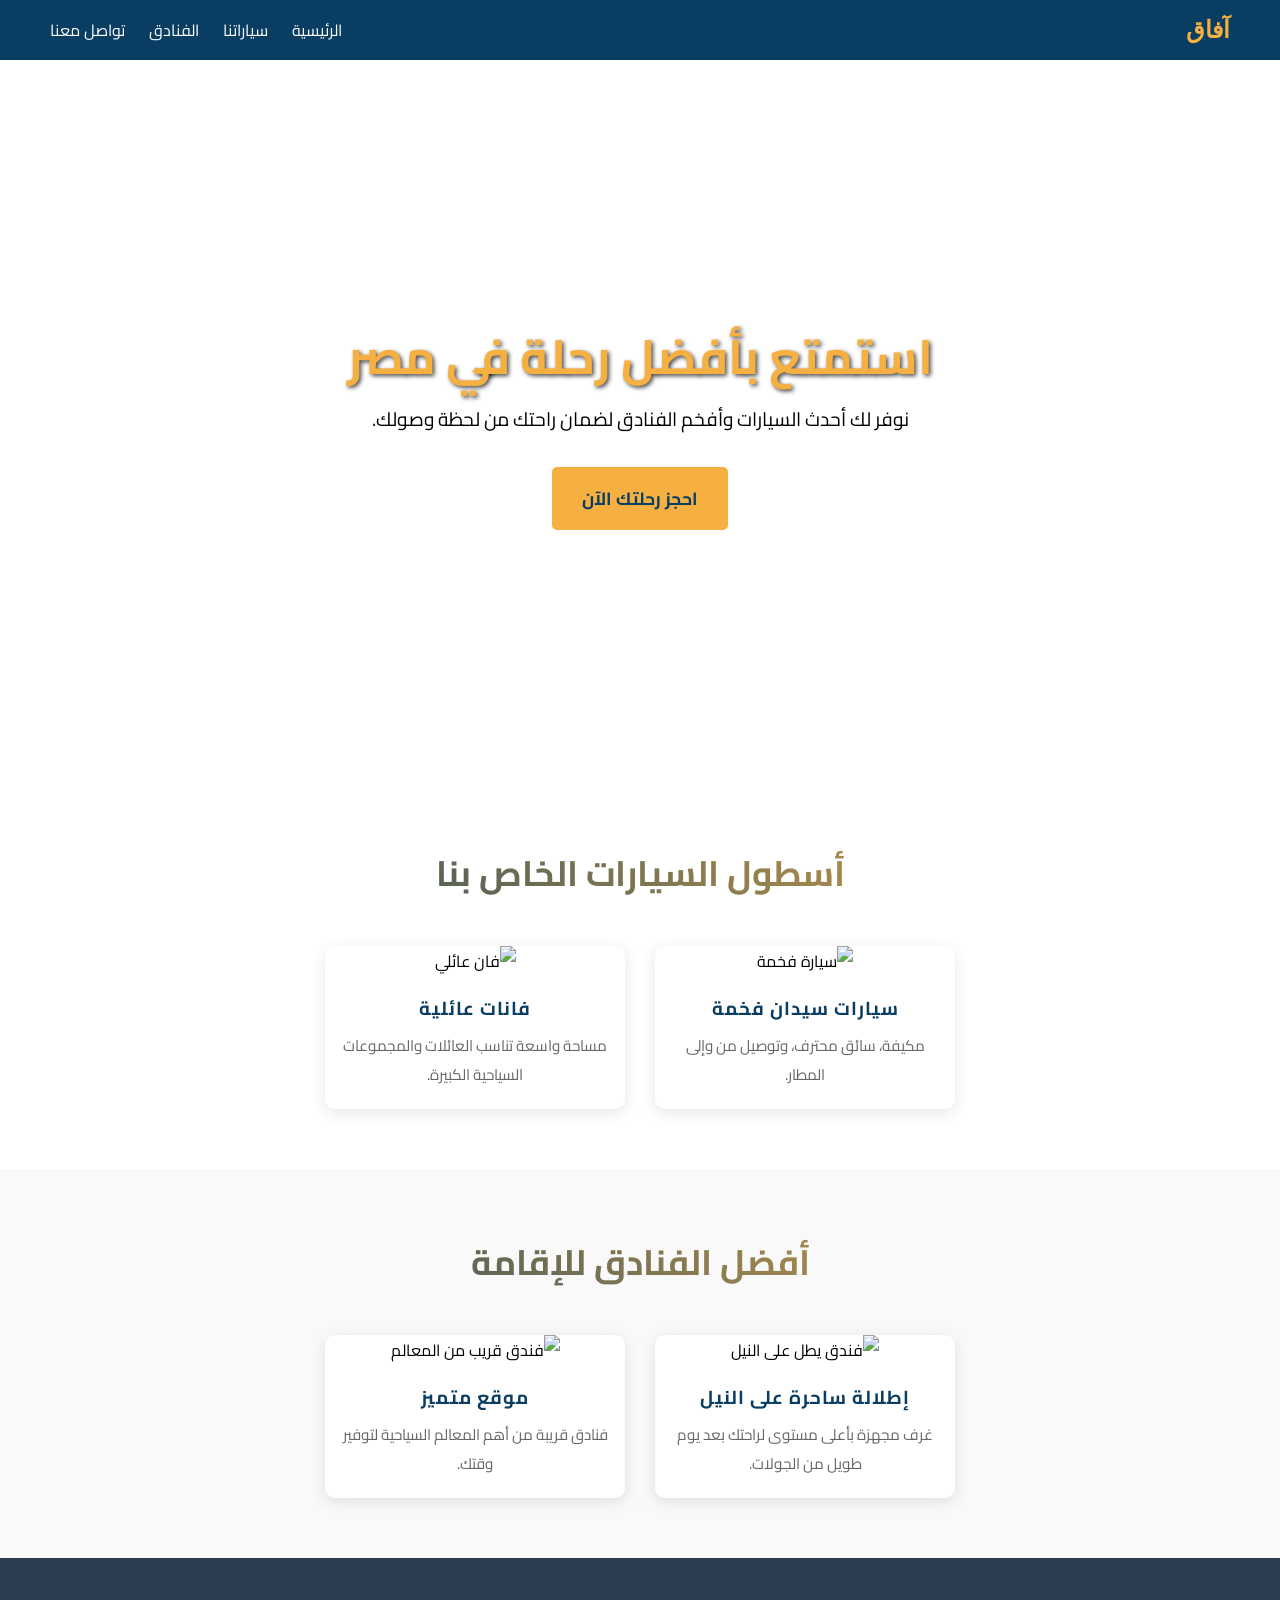
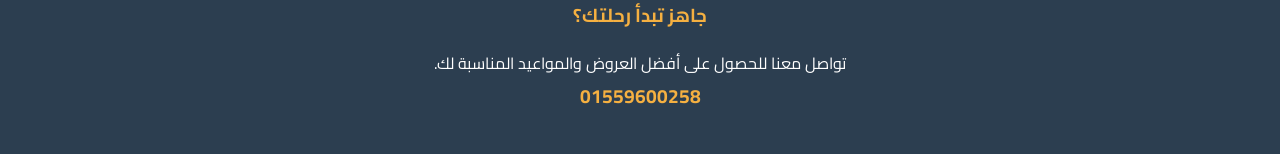
==== index.html @ 234e6456 "Add files via upload" ====
<!DOCTYPE html>
<html lang="ar" dir="rtl">
<head>
    <meta charset="UTF-8">
    <meta name="viewport" content="width=device-width, initial-scale=1.0">
    <title>خدمات سياحية - رحلتك عندنا</title>
    
    <!-- استدعاء خط كايرو -->
    <link href="https://fonts.googleapis.com/css2?family=Cairo:wght@400;700&display=swap" rel="stylesheet">
    
    <!-- ربط ملف التصميم -->
</head>
<body>

    <!-- القائمة العلوية -->
    <header class="navbar">
        <div class="logo">آفاق</div>
        <nav>
            <a href="#home">الرئيسية</a>
            <a href="#cars">سياراتنا</a>
            <a href="#hotels">الفنادق</a>
            <a href="#contact">تواصل معنا</a>
        </nav>
    </header>
    
    <!-- الواجهة الترحيبية -->
    <section id="home" class="hero">
        <div class="hero-content">
            <h1>استمتع بأفضل رحلة في مصر</h1>
            <p id="home_page">نوفر لك أحدث السيارات وأفخم الفنادق لضمان راحتك من لحظة وصولك.</p>
            <button class="cta-btn" onclick="bookNow()">احجز رحلتك الآن</button>
        </div>
    </section>
    
    <!-- قسم السيارات -->
    <section id="cars" class="services-section">
        <h2>أسطول السيارات الخاص بنا</h2>
        <div class="cards-container">
            <div class="card">
                <img src="https://images.unsplash.com/photo-1549317661-bd32c8ce0db2?auto=format&fit=crop&w=400&q=80" alt="سيارة فخمة">
                <h3>سيارات سيدان فخمة</h3>
                <p>مكيفة، سائق محترف، وتوصيل من وإلى المطار.</p>
            </div>
            <div class="card">
                <img src="https://images.unsplash.com/photo-1533473359331-0135ef1b58bf?auto=format&fit=crop&w=400&q=80" alt="فان عائلي">
                <h3>فانات عائلية</h3>
                <p>مساحة واسعة تناسب العائلات والمجموعات السياحية الكبيرة.</p>
            </div>
        </div>
    </section>

    <!-- قسم الفنادق -->
    <section id="hotels" class="services-section bg-light">
        <h2>أفضل الفنادق للإقامة</h2>
        <div class="cards-container">
            <div class="card">
                <img src="https://images.unsplash.com/photo-1566073771259-6a8506099945?auto=format&fit=crop&w=400&q=80" alt="فندق يطل على النيل">
                <h3>إطلالة ساحرة على النيل</h3>
                <p>غرف مجهزة بأعلى مستوى لراحتك بعد يوم طويل من الجولات.</p>
            </div>
            <div class="card">
                <img src="https://images.unsplash.com/photo-1582719478250-c89cae4dc85b?auto=format&fit=crop&w=400&q=80" alt="فندق قريب من المعالم">
                <h3>موقع متميز</h3>
                <p>فنادق قريبة من أهم المعالم السياحية لتوفير وقتك.</p>
            </div>
        </div>
    </section>

    <!-- الفوتر -->
    <footer id="contact">
        <h3>جاهز تبدأ رحلتك؟</h3>
        <p>تواصل معنا للحصول على أفضل العروض والمواعيد المناسبة لك.</p>
<a href="tel:01559600258" style="color: var(--accent-gold); text-decoration: none; font-size: 1.2rem; font-weight: bold;">01559600258</a>    
</footer>
    
    <!-- ربط ملف التفاعل -->
    <link rel="stylesheet" href="style.css">
    <script src="script.js"></script>
    
</body>
</html>
---- style.css ----
/* الألوان الأساسية والتنسيقات العامة */
:root {
    --primary-blue: #0A3D62;
    --accent-gold: #F5B041;
    --text-dark: #2C3E50;
    --bg-white: #FFFFFF;
    --bg-light-gray: #F9F9F9;
}



* {
    margin: 0;
    padding: 0;
    box-sizing: border-box;
    font-family: 'Cairo', sans-serif;
}

html {
    scroll-behavior: smooth;
}

/* القائمة العلوية */
.navbar {
    display: flex;
    justify-content: space-between;
    align-items: center;
    background-color: var(--primary-blue);
    padding: 15px 50px;
    color: var(--bg-white);
    position: sticky;
    top: 0;
    z-index: 1000;
    transition: box-shadow 0.3s;
}

@font-face {
    font-family: 'mt lombardia luxury';
    src: url('path-to-font/MT-Lombardia-Luxury.woff2') format('woff2');
}

.navbar .logo {
    font-size: 24px;
    font-weight: bold;
    font-family:'mt lombardia luxury';
    color: var(--accent-gold);
}

.navbar nav a {
    color: var(--bg-white);
    text-decoration: none;
    margin-right: 20px;
    font-size: 16px;
    transition: color 0.3s;
}

/* تأثير على لينكات القائمة العلوية لما تقف عليها */
.navbar nav a:hover {
    color: var(--accent-gold);
    /* إضافة تأثير خط تحت الكلام */
    text-decoration: underline;
    /* جعل الكلام يميل قليلاً */
    transform: skewX(-10deg);
    display: inline-block; /* ضروري عشان الـ skew يشتغل على الـ link */
    transition: all 0.3s ease; /* نعومة الحركة */
}

/* الواجهة الترحيبية */
.hero {
    height: 80vh;
    background: 
                url('https://images.unsplash.com/photo-1539650116574-8efeb43e2750?auto=format&fit=crop&w=1200&q=80') center/cover;
    display: flex;
    justify-content: center;
    align-items: center;
    text-align: center;
    color: var(--bg-white);
    padding: 0 20px;
}
#home_page{
    color: black;
    
}


/* مثال على العنوان الرئيسي في الواجهة */
.hero-content h1 {
    font-size: 3rem;
    color: var(--accent-gold);
    /* إضافة ظل ناعم باللون الأسود */
    text-shadow: 2px 2px 4px rgba(0, 0, 0, 0.7);
}
.hero-content p {
    font-size: 1.2rem;
    margin-bottom: 30px;
    max-width: 600px;
    margin-left: auto;
    margin-right: auto;
}

.cta-btn {
    background-color: var(--accent-gold);
    color: var(--primary-blue);
    padding: 15px 30px;
    border: none;
    border-radius: 5px;
    font-size: 1.1rem;
    font-weight: bold;
    cursor: pointer;
    transition: transform 0.3s, background-color 0.3s;
}

.cta-btn:hover {
    background-color: #f39c12;
    transform: scale(1.05);
}

/* أقسام الخدمات */
.services-section {
    padding: 60px 20px;
    text-align: center;
}

.services-section.bg-light {
    background-color: var(--bg-light-gray);
}

.services-section h2 {
    color: var(--primary-blue);
    font-size: 2.2rem;
    margin-bottom: 40px;
}

.cards-container {
    display: flex;
    justify-content: center;
    gap: 30px;
    flex-wrap: wrap;
}

.card {
    background: var(--bg-white);
    border-radius: 10px;
    overflow: hidden;
    box-shadow: 0 4px 15px rgba(0,0,0,0.1);
    width: 300px;
    transition: transform 0.3s;
}

.card:hover {
    transform: translateY(-10px);
}

.card img {
    width: 100%;
    height: 200px;
    object-fit: cover;
}

/* مثال على العناوين الفرعية للخدمات */
.card h3 {
    color: var(--primary-blue);
    padding: 15px 15px 5px;
    /* توسيع المسافة بين الحروف قليلاً */
    letter-spacing: 1px;
    text-transform: uppercase; /* جعل الحروف كلها Capital */
}

.card p {
    color: #666;
    padding: 0 15px 20px;
    font-size: 0.95rem;
}

/* الفوتر */
footer {
    background-color: var(--text-dark);
    color: var(--bg-white);
    text-align: center;
    padding: 40px 20px;
}

footer h3 {
    color: var(--accent-gold);
    margin-bottom: 15px;
}

/* تظبيط الموبايل */
@media (max-width: 768px) {
    .navbar {
        flex-direction: column;
        gap: 15px;
    }
    .hero-content h1 {
        font-size: 2.2rem;
    }
}

/* مثال على عنوان القسم (ممكن تجربه بدل اللون الثابت) */
.services-section h2 {
    font-size: 2.2rem;
    margin-bottom: 40px;
    
    /* إخفاء اللون العادي */
    background: linear-gradient(45deg, var(--primary-blue), var(--accent-gold));
    -webkit-background-clip: text; /* قص الخلفية لتكون على شكل النص */
    -webkit-text-fill-color: transparent; /* جعل لون النص شفاف ليظهر التدرج */
    font-weight: bold;
}
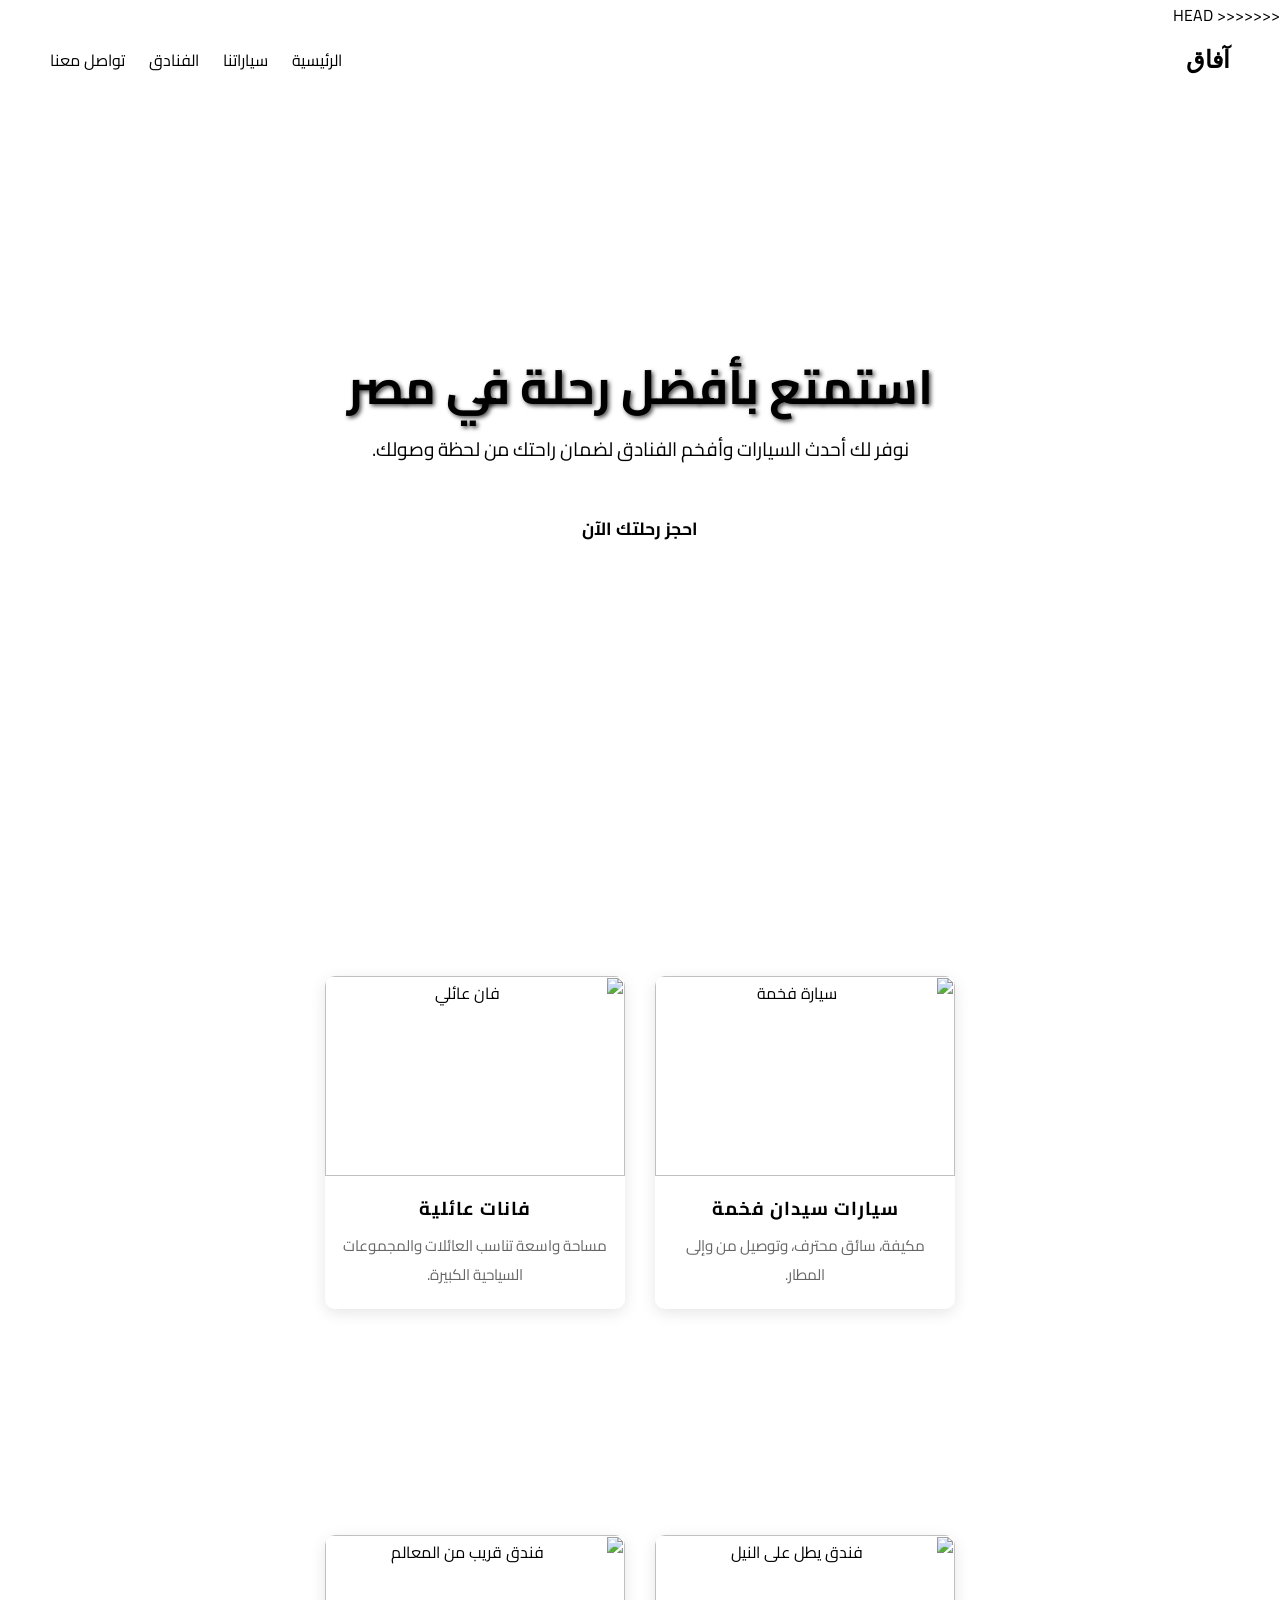
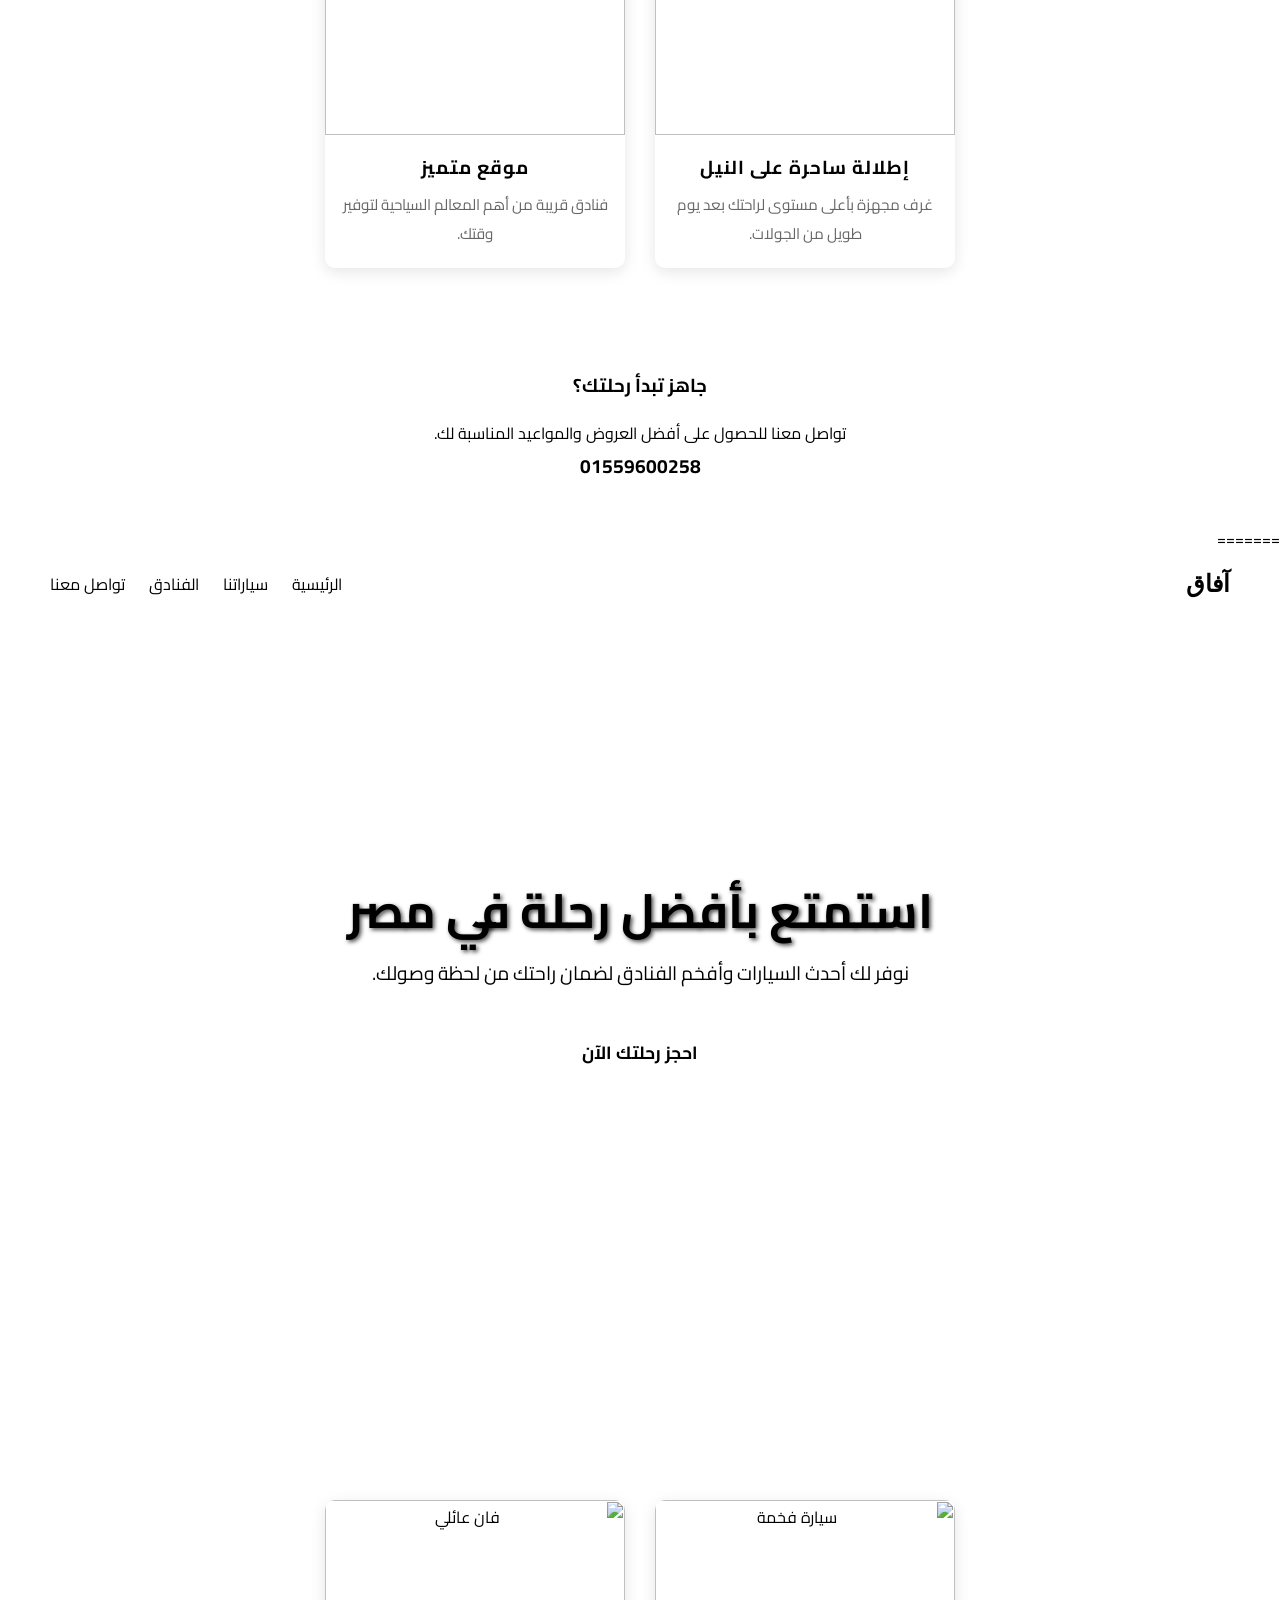
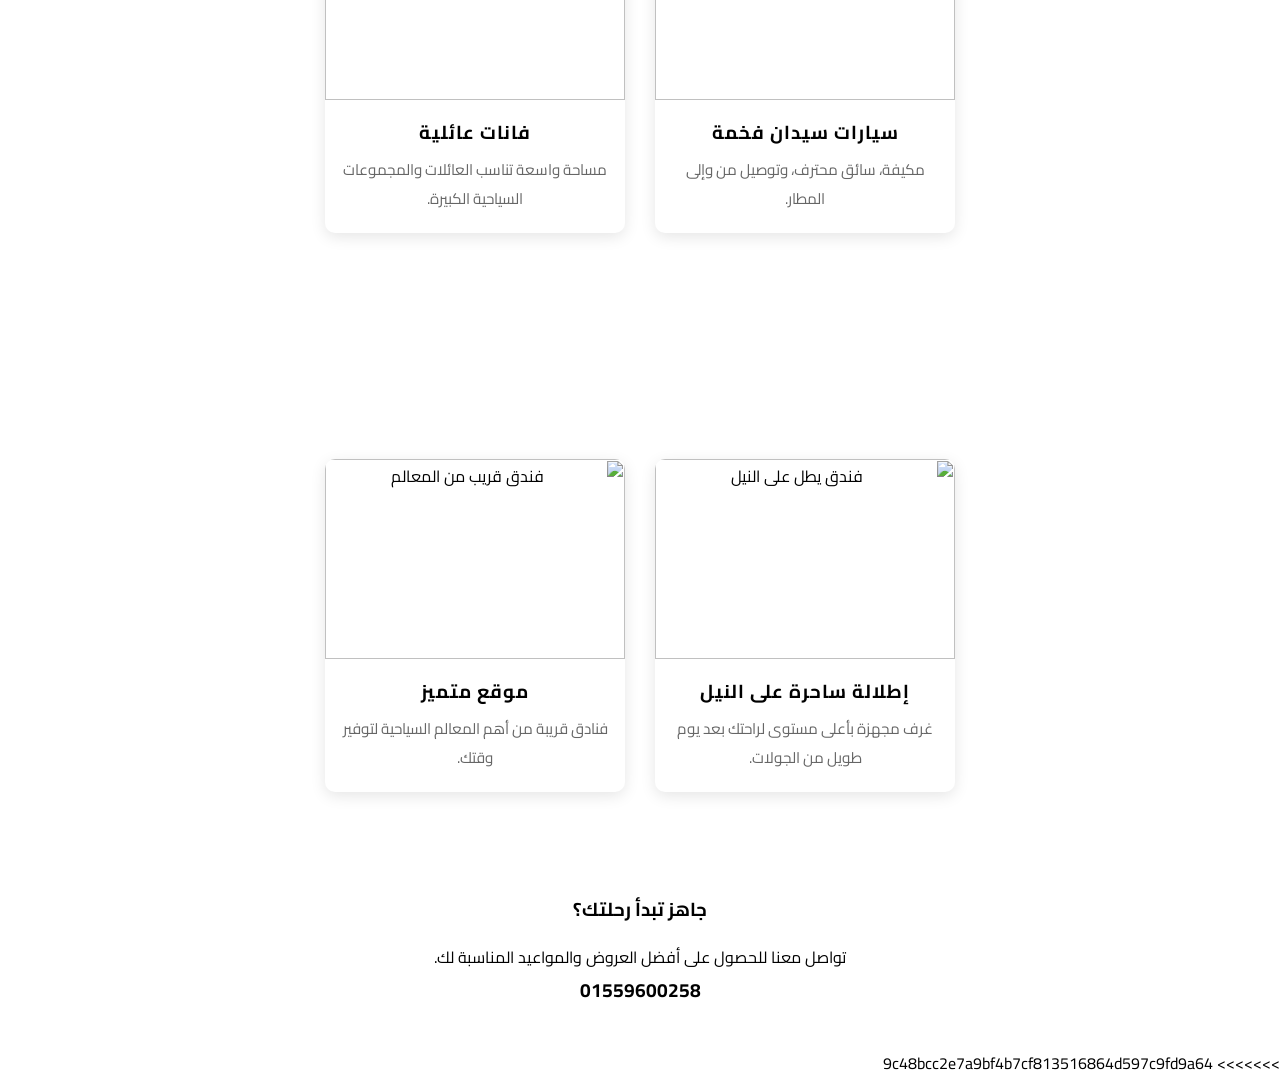
==== commit 58fb2271: "update website" ====
--- a/index.html
+++ b/index.html
@@ -1,81 +1,164 @@
-<!DOCTYPE html>
-<html lang="ar" dir="rtl">
-<head>
-    <meta charset="UTF-8">
-    <meta name="viewport" content="width=device-width, initial-scale=1.0">
-    <title>خدمات سياحية - رحلتك عندنا</title>
-    
-    <!-- استدعاء خط كايرو -->
-    <link href="https://fonts.googleapis.com/css2?family=Cairo:wght@400;700&display=swap" rel="stylesheet">
-    
-    <!-- ربط ملف التصميم -->
-</head>
-<body>
-
-    <!-- القائمة العلوية -->
-    <header class="navbar">
-        <div class="logo">آفاق</div>
-        <nav>
-            <a href="#home">الرئيسية</a>
-            <a href="#cars">سياراتنا</a>
-            <a href="#hotels">الفنادق</a>
-            <a href="#contact">تواصل معنا</a>
-        </nav>
-    </header>
-    
-    <!-- الواجهة الترحيبية -->
-    <section id="home" class="hero">
-        <div class="hero-content">
-            <h1>استمتع بأفضل رحلة في مصر</h1>
-            <p id="home_page">نوفر لك أحدث السيارات وأفخم الفنادق لضمان راحتك من لحظة وصولك.</p>
-            <button class="cta-btn" onclick="bookNow()">احجز رحلتك الآن</button>
-        </div>
-    </section>
-    
-    <!-- قسم السيارات -->
-    <section id="cars" class="services-section">
-        <h2>أسطول السيارات الخاص بنا</h2>
-        <div class="cards-container">
-            <div class="card">
-                <img src="https://images.unsplash.com/photo-1549317661-bd32c8ce0db2?auto=format&fit=crop&w=400&q=80" alt="سيارة فخمة">
-                <h3>سيارات سيدان فخمة</h3>
-                <p>مكيفة، سائق محترف، وتوصيل من وإلى المطار.</p>
-            </div>
-            <div class="card">
-                <img src="https://images.unsplash.com/photo-1533473359331-0135ef1b58bf?auto=format&fit=crop&w=400&q=80" alt="فان عائلي">
-                <h3>فانات عائلية</h3>
-                <p>مساحة واسعة تناسب العائلات والمجموعات السياحية الكبيرة.</p>
-            </div>
-        </div>
-    </section>
-
-    <!-- قسم الفنادق -->
-    <section id="hotels" class="services-section bg-light">
-        <h2>أفضل الفنادق للإقامة</h2>
-        <div class="cards-container">
-            <div class="card">
-                <img src="https://images.unsplash.com/photo-1566073771259-6a8506099945?auto=format&fit=crop&w=400&q=80" alt="فندق يطل على النيل">
-                <h3>إطلالة ساحرة على النيل</h3>
-                <p>غرف مجهزة بأعلى مستوى لراحتك بعد يوم طويل من الجولات.</p>
-            </div>
-            <div class="card">
-                <img src="https://images.unsplash.com/photo-1582719478250-c89cae4dc85b?auto=format&fit=crop&w=400&q=80" alt="فندق قريب من المعالم">
-                <h3>موقع متميز</h3>
-                <p>فنادق قريبة من أهم المعالم السياحية لتوفير وقتك.</p>
-            </div>
-        </div>
-    </section>
-
-    <!-- الفوتر -->
-    <footer id="contact">
-        <h3>جاهز تبدأ رحلتك؟</h3>
-        <p>تواصل معنا للحصول على أفضل العروض والمواعيد المناسبة لك.</p>
-<a href="tel:01559600258" style="color: var(--accent-gold); text-decoration: none; font-size: 1.2rem; font-weight: bold;">01559600258</a>    
-</footer>
-    
-    <!-- ربط ملف التفاعل -->
-    <link rel="stylesheet" href="style.css">
-    <script src="script.js"></script>
-    
-</body>
+<<<<<<< HEAD
+<!DOCTYPE html>
+<html lang="ar" dir="rtl">
+<head>
+    <meta charset="UTF-8">
+    <meta name="viewport" content="width=device-width, initial-scale=1.0">
+    <title>خدمات سياحية - رحلتك عندنا</title>
+    
+    <!-- استدعاء خط كايرو -->
+    <link href="https://fonts.googleapis.com/css2?family=Cairo:wght@400;700&display=swap" rel="stylesheet">
+    
+    <!-- ربط ملف التصميم -->
+</head>
+<body>
+
+    <!-- القائمة العلوية -->
+    <header class="navbar">
+        <div class="logo">آفاق</div>
+        <nav>
+            <a href="#home">الرئيسية</a>
+            <a href="#cars">سياراتنا</a>
+            <a href="#hotels">الفنادق</a>
+            <a href="#contact">تواصل معنا</a>
+        </nav>
+    </header>
+    
+    <!-- الواجهة الترحيبية -->
+    <section id="home" class="hero">
+        <div class="hero-content">
+            <h1>استمتع بأفضل رحلة في مصر</h1>
+            <p id="home_page">نوفر لك أحدث السيارات وأفخم الفنادق لضمان راحتك من لحظة وصولك.</p>
+            <button class="cta-btn" onclick="bookNow()">احجز رحلتك الآن</button>
+        </div>
+    </section>
+    
+    <!-- قسم السيارات -->
+    <section id="cars" class="services-section">
+        <h2>أسطول السيارات الخاص بنا</h2>
+        <div class="cards-container">
+            <div class="card">
+                <img src="https://images.unsplash.com/photo-1549317661-bd32c8ce0db2?auto=format&fit=crop&w=400&q=80" alt="سيارة فخمة">
+                <h3>سيارات سيدان فخمة</h3>
+                <p>مكيفة، سائق محترف، وتوصيل من وإلى المطار.</p>
+            </div>
+            <div class="card">
+                <img src="https://images.unsplash.com/photo-1533473359331-0135ef1b58bf?auto=format&fit=crop&w=400&q=80" alt="فان عائلي">
+                <h3>فانات عائلية</h3>
+                <p>مساحة واسعة تناسب العائلات والمجموعات السياحية الكبيرة.</p>
+            </div>
+        </div>
+    </section>
+
+    <!-- قسم الفنادق -->
+    <section id="hotels" class="services-section bg-light">
+        <h2>أفضل الفنادق للإقامة</h2>
+        <div class="cards-container">
+            <div class="card">
+                <img src="https://images.unsplash.com/photo-1566073771259-6a8506099945?auto=format&fit=crop&w=400&q=80" alt="فندق يطل على النيل">
+                <h3>إطلالة ساحرة على النيل</h3>
+                <p>غرف مجهزة بأعلى مستوى لراحتك بعد يوم طويل من الجولات.</p>
+            </div>
+            <div class="card">
+                <img src="https://images.unsplash.com/photo-1582719478250-c89cae4dc85b?auto=format&fit=crop&w=400&q=80" alt="فندق قريب من المعالم">
+                <h3>موقع متميز</h3>
+                <p>فنادق قريبة من أهم المعالم السياحية لتوفير وقتك.</p>
+            </div>
+        </div>
+    </section>
+
+    <!-- الفوتر -->
+    <footer id="contact">
+        <h3>جاهز تبدأ رحلتك؟</h3>
+        <p>تواصل معنا للحصول على أفضل العروض والمواعيد المناسبة لك.</p>
+<a href="tel:01559600258" style="color: var(--accent-gold); text-decoration: none; font-size: 1.2rem; font-weight: bold;">01559600258</a>    
+</footer>
+    
+    <!-- ربط ملف التفاعل -->
+    <link rel="stylesheet" href="style.css">
+    <script src="script.js"></script>
+    
+</body>
+=======
+<!DOCTYPE html>
+<html lang="ar" dir="rtl">
+<head>
+    <meta charset="UTF-8">
+    <meta name="viewport" content="width=device-width, initial-scale=1.0">
+    <title>خدمات سياحية - رحلتك عندنا</title>
+    
+    <!-- استدعاء خط كايرو -->
+    <link href="https://fonts.googleapis.com/css2?family=Cairo:wght@400;700&display=swap" rel="stylesheet">
+    
+    <!-- ربط ملف التصميم -->
+</head>
+<body>
+
+    <!-- القائمة العلوية -->
+    <header class="navbar">
+        <div class="logo">آفاق</div>
+        <nav>
+            <a href="#home">الرئيسية</a>
+            <a href="#cars">سياراتنا</a>
+            <a href="#hotels">الفنادق</a>
+            <a href="#contact">تواصل معنا</a>
+        </nav>
+    </header>
+    
+    <!-- الواجهة الترحيبية -->
+    <section id="home" class="hero">
+        <div class="hero-content">
+            <h1>استمتع بأفضل رحلة في مصر</h1>
+            <p id="home_page">نوفر لك أحدث السيارات وأفخم الفنادق لضمان راحتك من لحظة وصولك.</p>
+            <button class="cta-btn" onclick="bookNow()">احجز رحلتك الآن</button>
+        </div>
+    </section>
+    
+    <!-- قسم السيارات -->
+    <section id="cars" class="services-section">
+        <h2>أسطول السيارات الخاص بنا</h2>
+        <div class="cards-container">
+            <div class="card">
+                <img src="https://images.unsplash.com/photo-1549317661-bd32c8ce0db2?auto=format&fit=crop&w=400&q=80" alt="سيارة فخمة">
+                <h3>سيارات سيدان فخمة</h3>
+                <p>مكيفة، سائق محترف، وتوصيل من وإلى المطار.</p>
+            </div>
+            <div class="card">
+                <img src="https://images.unsplash.com/photo-1533473359331-0135ef1b58bf?auto=format&fit=crop&w=400&q=80" alt="فان عائلي">
+                <h3>فانات عائلية</h3>
+                <p>مساحة واسعة تناسب العائلات والمجموعات السياحية الكبيرة.</p>
+            </div>
+        </div>
+    </section>
+
+    <!-- قسم الفنادق -->
+    <section id="hotels" class="services-section bg-light">
+        <h2>أفضل الفنادق للإقامة</h2>
+        <div class="cards-container">
+            <div class="card">
+                <img src="https://images.unsplash.com/photo-1566073771259-6a8506099945?auto=format&fit=crop&w=400&q=80" alt="فندق يطل على النيل">
+                <h3>إطلالة ساحرة على النيل</h3>
+                <p>غرف مجهزة بأعلى مستوى لراحتك بعد يوم طويل من الجولات.</p>
+            </div>
+            <div class="card">
+                <img src="https://images.unsplash.com/photo-1582719478250-c89cae4dc85b?auto=format&fit=crop&w=400&q=80" alt="فندق قريب من المعالم">
+                <h3>موقع متميز</h3>
+                <p>فنادق قريبة من أهم المعالم السياحية لتوفير وقتك.</p>
+            </div>
+        </div>
+    </section>
+
+    <!-- الفوتر -->
+    <footer id="contact">
+        <h3>جاهز تبدأ رحلتك؟</h3>
+        <p>تواصل معنا للحصول على أفضل العروض والمواعيد المناسبة لك.</p>
+<a href="tel:01559600258" style="color: var(--accent-gold); text-decoration: none; font-size: 1.2rem; font-weight: bold;">01559600258</a>    
+</footer>
+    
+    <!-- ربط ملف التفاعل -->
+    <link rel="stylesheet" href="style.css">
+    <script src="script.js"></script>
+    
+</body>
+>>>>>>> 9c48bcc2e7a9bf4b7cf813516864d597c9fd9a64
 </html>
--- a/style.css
+++ b/style.css
@@ -1,209 +1,420 @@
-/* الألوان الأساسية والتنسيقات العامة */
-:root {
-    --primary-blue: #0A3D62;
-    --accent-gold: #F5B041;
-    --text-dark: #2C3E50;
-    --bg-white: #FFFFFF;
-    --bg-light-gray: #F9F9F9;
-}
-
-
-
-* {
-    margin: 0;
-    padding: 0;
-    box-sizing: border-box;
-    font-family: 'Cairo', sans-serif;
-}
-
-html {
-    scroll-behavior: smooth;
-}
-
-/* القائمة العلوية */
-.navbar {
-    display: flex;
-    justify-content: space-between;
-    align-items: center;
-    background-color: var(--primary-blue);
-    padding: 15px 50px;
-    color: var(--bg-white);
-    position: sticky;
-    top: 0;
-    z-index: 1000;
-    transition: box-shadow 0.3s;
-}
-
-@font-face {
-    font-family: 'mt lombardia luxury';
-    src: url('path-to-font/MT-Lombardia-Luxury.woff2') format('woff2');
-}
-
-.navbar .logo {
-    font-size: 24px;
-    font-weight: bold;
-    font-family:'mt lombardia luxury';
-    color: var(--accent-gold);
-}
-
-.navbar nav a {
-    color: var(--bg-white);
-    text-decoration: none;
-    margin-right: 20px;
-    font-size: 16px;
-    transition: color 0.3s;
-}
-
-/* تأثير على لينكات القائمة العلوية لما تقف عليها */
-.navbar nav a:hover {
-    color: var(--accent-gold);
-    /* إضافة تأثير خط تحت الكلام */
-    text-decoration: underline;
-    /* جعل الكلام يميل قليلاً */
-    transform: skewX(-10deg);
-    display: inline-block; /* ضروري عشان الـ skew يشتغل على الـ link */
-    transition: all 0.3s ease; /* نعومة الحركة */
-}
-
-/* الواجهة الترحيبية */
-.hero {
-    height: 80vh;
-    background: 
-                url('https://images.unsplash.com/photo-1539650116574-8efeb43e2750?auto=format&fit=crop&w=1200&q=80') center/cover;
-    display: flex;
-    justify-content: center;
-    align-items: center;
-    text-align: center;
-    color: var(--bg-white);
-    padding: 0 20px;
-}
-#home_page{
-    color: black;
-    
-}
-
-
-/* مثال على العنوان الرئيسي في الواجهة */
-.hero-content h1 {
-    font-size: 3rem;
-    color: var(--accent-gold);
-    /* إضافة ظل ناعم باللون الأسود */
-    text-shadow: 2px 2px 4px rgba(0, 0, 0, 0.7);
-}
-.hero-content p {
-    font-size: 1.2rem;
-    margin-bottom: 30px;
-    max-width: 600px;
-    margin-left: auto;
-    margin-right: auto;
-}
-
-.cta-btn {
-    background-color: var(--accent-gold);
-    color: var(--primary-blue);
-    padding: 15px 30px;
-    border: none;
-    border-radius: 5px;
-    font-size: 1.1rem;
-    font-weight: bold;
-    cursor: pointer;
-    transition: transform 0.3s, background-color 0.3s;
-}
-
-.cta-btn:hover {
-    background-color: #f39c12;
-    transform: scale(1.05);
-}
-
-/* أقسام الخدمات */
-.services-section {
-    padding: 60px 20px;
-    text-align: center;
-}
-
-.services-section.bg-light {
-    background-color: var(--bg-light-gray);
-}
-
-.services-section h2 {
-    color: var(--primary-blue);
-    font-size: 2.2rem;
-    margin-bottom: 40px;
-}
-
-.cards-container {
-    display: flex;
-    justify-content: center;
-    gap: 30px;
-    flex-wrap: wrap;
-}
-
-.card {
-    background: var(--bg-white);
-    border-radius: 10px;
-    overflow: hidden;
-    box-shadow: 0 4px 15px rgba(0,0,0,0.1);
-    width: 300px;
-    transition: transform 0.3s;
-}
-
-.card:hover {
-    transform: translateY(-10px);
-}
-
-.card img {
-    width: 100%;
-    height: 200px;
-    object-fit: cover;
-}
-
-/* مثال على العناوين الفرعية للخدمات */
-.card h3 {
-    color: var(--primary-blue);
-    padding: 15px 15px 5px;
-    /* توسيع المسافة بين الحروف قليلاً */
-    letter-spacing: 1px;
-    text-transform: uppercase; /* جعل الحروف كلها Capital */
-}
-
-.card p {
-    color: #666;
-    padding: 0 15px 20px;
-    font-size: 0.95rem;
-}
-
-/* الفوتر */
-footer {
-    background-color: var(--text-dark);
-    color: var(--bg-white);
-    text-align: center;
-    padding: 40px 20px;
-}
-
-footer h3 {
-    color: var(--accent-gold);
-    margin-bottom: 15px;
-}
-
-/* تظبيط الموبايل */
-@media (max-width: 768px) {
-    .navbar {
-        flex-direction: column;
-        gap: 15px;
-    }
-    .hero-content h1 {
-        font-size: 2.2rem;
-    }
-}
-
-/* مثال على عنوان القسم (ممكن تجربه بدل اللون الثابت) */
-.services-section h2 {
-    font-size: 2.2rem;
-    margin-bottom: 40px;
-    
-    /* إخفاء اللون العادي */
-    background: linear-gradient(45deg, var(--primary-blue), var(--accent-gold));
-    -webkit-background-clip: text; /* قص الخلفية لتكون على شكل النص */
-    -webkit-text-fill-color: transparent; /* جعل لون النص شفاف ليظهر التدرج */
-    font-weight: bold;
+<<<<<<< HEAD
+/* الألوان الأساسية والتنسيقات العامة */
+:root {
+    --primary-blue: #0A3D62;
+    --accent-gold: #F5B041;
+    --text-dark: #2C3E50;
+    --bg-white: #FFFFFF;
+    --bg-light-gray: #F9F9F9;
+}
+
+
+
+* {
+    margin: 0;
+    padding: 0;
+    box-sizing: border-box;
+    font-family: 'Cairo', sans-serif;
+}
+
+html {
+    scroll-behavior: smooth;
+}
+
+/* القائمة العلوية */
+.navbar {
+    display: flex;
+    justify-content: space-between;
+    align-items: center;
+    background-color: var(--primary-blue);
+    padding: 15px 50px;
+    color: var(--bg-white);
+    position: sticky;
+    top: 0;
+    z-index: 1000;
+    transition: box-shadow 0.3s;
+}
+
+@font-face {
+    font-family: 'mt lombardia luxury';
+    src: url('path-to-font/MT-Lombardia-Luxury.woff2') format('woff2');
+}
+
+.navbar .logo {
+    font-size: 24px;
+    font-weight: bold;
+    font-family:'mt lombardia luxury';
+    color: var(--accent-gold);
+}
+
+.navbar nav a {
+    color: var(--bg-white);
+    text-decoration: none;
+    margin-right: 20px;
+    font-size: 16px;
+    transition: color 0.3s;
+}
+
+/* تأثير على لينكات القائمة العلوية لما تقف عليها */
+.navbar nav a:hover {
+    color: var(--accent-gold);
+    /* إضافة تأثير خط تحت الكلام */
+    text-decoration: underline;
+    /* جعل الكلام يميل قليلاً */
+    transform: skewX(-10deg);
+    display: inline-block; /* ضروري عشان الـ skew يشتغل على الـ link */
+    transition: all 0.3s ease; /* نعومة الحركة */
+}
+
+/* الواجهة الترحيبية */
+.hero {
+    height: 80vh;
+    background: 
+                url('https://images.unsplash.com/photo-1539650116574-8efeb43e2750?auto=format&fit=crop&w=1200&q=80') center/cover;
+    display: flex;
+    justify-content: center;
+    align-items: center;
+    text-align: center;
+    color: var(--bg-white);
+    padding: 0 20px;
+}
+#home_page{
+    color: black;
+    
+}
+
+
+/* مثال على العنوان الرئيسي في الواجهة */
+.hero-content h1 {
+    font-size: 3rem;
+    color: var(--accent-gold);
+    /* إضافة ظل ناعم باللون الأسود */
+    text-shadow: 2px 2px 4px rgba(0, 0, 0, 0.7);
+}
+.hero-content p {
+    font-size: 1.2rem;
+    margin-bottom: 30px;
+    max-width: 600px;
+    margin-left: auto;
+    margin-right: auto;
+}
+
+.cta-btn {
+    background-color: var(--accent-gold);
+    color: var(--primary-blue);
+    padding: 15px 30px;
+    border: none;
+    border-radius: 5px;
+    font-size: 1.1rem;
+    font-weight: bold;
+    cursor: pointer;
+    transition: transform 0.3s, background-color 0.3s;
+}
+
+.cta-btn:hover {
+    background-color: #f39c12;
+    transform: scale(1.05);
+}
+
+/* أقسام الخدمات */
+.services-section {
+    padding: 60px 20px;
+    text-align: center;
+}
+
+.services-section.bg-light {
+    background-color: var(--bg-light-gray);
+}
+
+.services-section h2 {
+    color: var(--primary-blue);
+    font-size: 2.2rem;
+    margin-bottom: 40px;
+}
+
+.cards-container {
+    display: flex;
+    justify-content: center;
+    gap: 30px;
+    flex-wrap: wrap;
+}
+
+.card {
+    background: var(--bg-white);
+    border-radius: 10px;
+    overflow: hidden;
+    box-shadow: 0 4px 15px rgba(0,0,0,0.1);
+    width: 300px;
+    transition: transform 0.3s;
+}
+
+.card:hover {
+    transform: translateY(-10px);
+}
+
+.card img {
+    width: 100%;
+    height: 200px;
+    object-fit: cover;
+}
+
+/* مثال على العناوين الفرعية للخدمات */
+.card h3 {
+    color: var(--primary-blue);
+    padding: 15px 15px 5px;
+    /* توسيع المسافة بين الحروف قليلاً */
+    letter-spacing: 1px;
+    text-transform: uppercase; /* جعل الحروف كلها Capital */
+}
+
+.card p {
+    color: #666;
+    padding: 0 15px 20px;
+    font-size: 0.95rem;
+}
+
+/* الفوتر */
+footer {
+    background-color: var(--text-dark);
+    color: var(--bg-white);
+    text-align: center;
+    padding: 40px 20px;
+}
+
+footer h3 {
+    color: var(--accent-gold);
+    margin-bottom: 15px;
+}
+
+/* تظبيط الموبايل */
+@media (max-width: 768px) {
+    .navbar {
+        flex-direction: column;
+        gap: 15px;
+    }
+    .hero-content h1 {
+        font-size: 2.2rem;
+    }
+}
+
+/* مثال على عنوان القسم (ممكن تجربه بدل اللون الثابت) */
+.services-section h2 {
+    font-size: 2.2rem;
+    margin-bottom: 40px;
+    
+    /* إخفاء اللون العادي */
+    background: linear-gradient(45deg, var(--primary-blue), var(--accent-gold));
+    -webkit-background-clip: text; /* قص الخلفية لتكون على شكل النص */
+    -webkit-text-fill-color: transparent; /* جعل لون النص شفاف ليظهر التدرج */
+    font-weight: bold;
+=======
+/* الألوان الأساسية والتنسيقات العامة */
+:root {
+    --primary-blue: #0A3D62;
+    --accent-gold: #F5B041;
+    --text-dark: #2C3E50;
+    --bg-white: #FFFFFF;
+    --bg-light-gray: #F9F9F9;
+}
+
+
+
+* {
+    margin: 0;
+    padding: 0;
+    box-sizing: border-box;
+    font-family: 'Cairo', sans-serif;
+}
+
+html {
+    scroll-behavior: smooth;
+}
+
+/* القائمة العلوية */
+.navbar {
+    display: flex;
+    justify-content: space-between;
+    align-items: center;
+    background-color: var(--primary-blue);
+    padding: 15px 50px;
+    color: var(--bg-white);
+    position: sticky;
+    top: 0;
+    z-index: 1000;
+    transition: box-shadow 0.3s;
+}
+
+@font-face {
+    font-family: 'mt lombardia luxury';
+    src: url('path-to-font/MT-Lombardia-Luxury.woff2') format('woff2');
+}
+
+.navbar .logo {
+    font-size: 24px;
+    font-weight: bold;
+    font-family:'mt lombardia luxury';
+    color: var(--accent-gold);
+}
+
+.navbar nav a {
+    color: var(--bg-white);
+    text-decoration: none;
+    margin-right: 20px;
+    font-size: 16px;
+    transition: color 0.3s;
+}
+
+/* تأثير على لينكات القائمة العلوية لما تقف عليها */
+.navbar nav a:hover {
+    color: var(--accent-gold);
+    /* إضافة تأثير خط تحت الكلام */
+    text-decoration: underline;
+    /* جعل الكلام يميل قليلاً */
+    transform: skewX(-10deg);
+    display: inline-block; /* ضروري عشان الـ skew يشتغل على الـ link */
+    transition: all 0.3s ease; /* نعومة الحركة */
+}
+
+/* الواجهة الترحيبية */
+.hero {
+    height: 80vh;
+    background: 
+                url('https://images.unsplash.com/photo-1539650116574-8efeb43e2750?auto=format&fit=crop&w=1200&q=80') center/cover;
+    display: flex;
+    justify-content: center;
+    align-items: center;
+    text-align: center;
+    color: var(--bg-white);
+    padding: 0 20px;
+}
+#home_page{
+    color: black;
+    
+}
+
+
+/* مثال على العنوان الرئيسي في الواجهة */
+.hero-content h1 {
+    font-size: 3rem;
+    color: var(--accent-gold);
+    /* إضافة ظل ناعم باللون الأسود */
+    text-shadow: 2px 2px 4px rgba(0, 0, 0, 0.7);
+}
+.hero-content p {
+    font-size: 1.2rem;
+    margin-bottom: 30px;
+    max-width: 600px;
+    margin-left: auto;
+    margin-right: auto;
+}
+
+.cta-btn {
+    background-color: var(--accent-gold);
+    color: var(--primary-blue);
+    padding: 15px 30px;
+    border: none;
+    border-radius: 5px;
+    font-size: 1.1rem;
+    font-weight: bold;
+    cursor: pointer;
+    transition: transform 0.3s, background-color 0.3s;
+}
+
+.cta-btn:hover {
+    background-color: #f39c12;
+    transform: scale(1.05);
+}
+
+/* أقسام الخدمات */
+.services-section {
+    padding: 60px 20px;
+    text-align: center;
+}
+
+.services-section.bg-light {
+    background-color: var(--bg-light-gray);
+}
+
+.services-section h2 {
+    color: var(--primary-blue);
+    font-size: 2.2rem;
+    margin-bottom: 40px;
+}
+
+.cards-container {
+    display: flex;
+    justify-content: center;
+    gap: 30px;
+    flex-wrap: wrap;
+}
+
+.card {
+    background: var(--bg-white);
+    border-radius: 10px;
+    overflow: hidden;
+    box-shadow: 0 4px 15px rgba(0,0,0,0.1);
+    width: 300px;
+    transition: transform 0.3s;
+}
+
+.card:hover {
+    transform: translateY(-10px);
+}
+
+.card img {
+    width: 100%;
+    height: 200px;
+    object-fit: cover;
+}
+
+/* مثال على العناوين الفرعية للخدمات */
+.card h3 {
+    color: var(--primary-blue);
+    padding: 15px 15px 5px;
+    /* توسيع المسافة بين الحروف قليلاً */
+    letter-spacing: 1px;
+    text-transform: uppercase; /* جعل الحروف كلها Capital */
+}
+
+.card p {
+    color: #666;
+    padding: 0 15px 20px;
+    font-size: 0.95rem;
+}
+
+/* الفوتر */
+footer {
+    background-color: var(--text-dark);
+    color: var(--bg-white);
+    text-align: center;
+    padding: 40px 20px;
+}
+
+footer h3 {
+    color: var(--accent-gold);
+    margin-bottom: 15px;
+}
+
+/* تظبيط الموبايل */
+@media (max-width: 768px) {
+    .navbar {
+        flex-direction: column;
+        gap: 15px;
+    }
+    .hero-content h1 {
+        font-size: 2.2rem;
+    }
+}
+
+/* مثال على عنوان القسم (ممكن تجربه بدل اللون الثابت) */
+.services-section h2 {
+    font-size: 2.2rem;
+    margin-bottom: 40px;
+    
+    /* إخفاء اللون العادي */
+    background: linear-gradient(45deg, var(--primary-blue), var(--accent-gold));
+    -webkit-background-clip: text; /* قص الخلفية لتكون على شكل النص */
+    -webkit-text-fill-color: transparent; /* جعل لون النص شفاف ليظهر التدرج */
+    font-weight: bold;
+>>>>>>> 9c48bcc2e7a9bf4b7cf813516864d597c9fd9a64
 }
--- a/style.css
+++ b/style.css
@@ -1,209 +1,420 @@
-/* الألوان الأساسية والتنسيقات العامة */
-:root {
-    --primary-blue: #0A3D62;
-    --accent-gold: #F5B041;
-    --text-dark: #2C3E50;
-    --bg-white: #FFFFFF;
-    --bg-light-gray: #F9F9F9;
-}
-
-
-
-* {
-    margin: 0;
-    padding: 0;
-    box-sizing: border-box;
-    font-family: 'Cairo', sans-serif;
-}
-
-html {
-    scroll-behavior: smooth;
-}
-
-/* القائمة العلوية */
-.navbar {
-    display: flex;
-    justify-content: space-between;
-    align-items: center;
-    background-color: var(--primary-blue);
-    padding: 15px 50px;
-    color: var(--bg-white);
-    position: sticky;
-    top: 0;
-    z-index: 1000;
-    transition: box-shadow 0.3s;
-}
-
-@font-face {
-    font-family: 'mt lombardia luxury';
-    src: url('path-to-font/MT-Lombardia-Luxury.woff2') format('woff2');
-}
-
-.navbar .logo {
-    font-size: 24px;
-    font-weight: bold;
-    font-family:'mt lombardia luxury';
-    color: var(--accent-gold);
-}
-
-.navbar nav a {
-    color: var(--bg-white);
-    text-decoration: none;
-    margin-right: 20px;
-    font-size: 16px;
-    transition: color 0.3s;
-}
-
-/* تأثير على لينكات القائمة العلوية لما تقف عليها */
-.navbar nav a:hover {
-    color: var(--accent-gold);
-    /* إضافة تأثير خط تحت الكلام */
-    text-decoration: underline;
-    /* جعل الكلام يميل قليلاً */
-    transform: skewX(-10deg);
-    display: inline-block; /* ضروري عشان الـ skew يشتغل على الـ link */
-    transition: all 0.3s ease; /* نعومة الحركة */
-}
-
-/* الواجهة الترحيبية */
-.hero {
-    height: 80vh;
-    background: 
-                url('https://images.unsplash.com/photo-1539650116574-8efeb43e2750?auto=format&fit=crop&w=1200&q=80') center/cover;
-    display: flex;
-    justify-content: center;
-    align-items: center;
-    text-align: center;
-    color: var(--bg-white);
-    padding: 0 20px;
-}
-#home_page{
-    color: black;
-    
-}
-
-
-/* مثال على العنوان الرئيسي في الواجهة */
-.hero-content h1 {
-    font-size: 3rem;
-    color: var(--accent-gold);
-    /* إضافة ظل ناعم باللون الأسود */
-    text-shadow: 2px 2px 4px rgba(0, 0, 0, 0.7);
-}
-.hero-content p {
-    font-size: 1.2rem;
-    margin-bottom: 30px;
-    max-width: 600px;
-    margin-left: auto;
-    margin-right: auto;
-}
-
-.cta-btn {
-    background-color: var(--accent-gold);
-    color: var(--primary-blue);
-    padding: 15px 30px;
-    border: none;
-    border-radius: 5px;
-    font-size: 1.1rem;
-    font-weight: bold;
-    cursor: pointer;
-    transition: transform 0.3s, background-color 0.3s;
-}
-
-.cta-btn:hover {
-    background-color: #f39c12;
-    transform: scale(1.05);
-}
-
-/* أقسام الخدمات */
-.services-section {
-    padding: 60px 20px;
-    text-align: center;
-}
-
-.services-section.bg-light {
-    background-color: var(--bg-light-gray);
-}
-
-.services-section h2 {
-    color: var(--primary-blue);
-    font-size: 2.2rem;
-    margin-bottom: 40px;
-}
-
-.cards-container {
-    display: flex;
-    justify-content: center;
-    gap: 30px;
-    flex-wrap: wrap;
-}
-
-.card {
-    background: var(--bg-white);
-    border-radius: 10px;
-    overflow: hidden;
-    box-shadow: 0 4px 15px rgba(0,0,0,0.1);
-    width: 300px;
-    transition: transform 0.3s;
-}
-
-.card:hover {
-    transform: translateY(-10px);
-}
-
-.card img {
-    width: 100%;
-    height: 200px;
-    object-fit: cover;
-}
-
-/* مثال على العناوين الفرعية للخدمات */
-.card h3 {
-    color: var(--primary-blue);
-    padding: 15px 15px 5px;
-    /* توسيع المسافة بين الحروف قليلاً */
-    letter-spacing: 1px;
-    text-transform: uppercase; /* جعل الحروف كلها Capital */
-}
-
-.card p {
-    color: #666;
-    padding: 0 15px 20px;
-    font-size: 0.95rem;
-}
-
-/* الفوتر */
-footer {
-    background-color: var(--text-dark);
-    color: var(--bg-white);
-    text-align: center;
-    padding: 40px 20px;
-}
-
-footer h3 {
-    color: var(--accent-gold);
-    margin-bottom: 15px;
-}
-
-/* تظبيط الموبايل */
-@media (max-width: 768px) {
-    .navbar {
-        flex-direction: column;
-        gap: 15px;
-    }
-    .hero-content h1 {
-        font-size: 2.2rem;
-    }
-}
-
-/* مثال على عنوان القسم (ممكن تجربه بدل اللون الثابت) */
-.services-section h2 {
-    font-size: 2.2rem;
-    margin-bottom: 40px;
-    
-    /* إخفاء اللون العادي */
-    background: linear-gradient(45deg, var(--primary-blue), var(--accent-gold));
-    -webkit-background-clip: text; /* قص الخلفية لتكون على شكل النص */
-    -webkit-text-fill-color: transparent; /* جعل لون النص شفاف ليظهر التدرج */
-    font-weight: bold;
+<<<<<<< HEAD
+/* الألوان الأساسية والتنسيقات العامة */
+:root {
+    --primary-blue: #0A3D62;
+    --accent-gold: #F5B041;
+    --text-dark: #2C3E50;
+    --bg-white: #FFFFFF;
+    --bg-light-gray: #F9F9F9;
+}
+
+
+
+* {
+    margin: 0;
+    padding: 0;
+    box-sizing: border-box;
+    font-family: 'Cairo', sans-serif;
+}
+
+html {
+    scroll-behavior: smooth;
+}
+
+/* القائمة العلوية */
+.navbar {
+    display: flex;
+    justify-content: space-between;
+    align-items: center;
+    background-color: var(--primary-blue);
+    padding: 15px 50px;
+    color: var(--bg-white);
+    position: sticky;
+    top: 0;
+    z-index: 1000;
+    transition: box-shadow 0.3s;
+}
+
+@font-face {
+    font-family: 'mt lombardia luxury';
+    src: url('path-to-font/MT-Lombardia-Luxury.woff2') format('woff2');
+}
+
+.navbar .logo {
+    font-size: 24px;
+    font-weight: bold;
+    font-family:'mt lombardia luxury';
+    color: var(--accent-gold);
+}
+
+.navbar nav a {
+    color: var(--bg-white);
+    text-decoration: none;
+    margin-right: 20px;
+    font-size: 16px;
+    transition: color 0.3s;
+}
+
+/* تأثير على لينكات القائمة العلوية لما تقف عليها */
+.navbar nav a:hover {
+    color: var(--accent-gold);
+    /* إضافة تأثير خط تحت الكلام */
+    text-decoration: underline;
+    /* جعل الكلام يميل قليلاً */
+    transform: skewX(-10deg);
+    display: inline-block; /* ضروري عشان الـ skew يشتغل على الـ link */
+    transition: all 0.3s ease; /* نعومة الحركة */
+}
+
+/* الواجهة الترحيبية */
+.hero {
+    height: 80vh;
+    background: 
+                url('https://images.unsplash.com/photo-1539650116574-8efeb43e2750?auto=format&fit=crop&w=1200&q=80') center/cover;
+    display: flex;
+    justify-content: center;
+    align-items: center;
+    text-align: center;
+    color: var(--bg-white);
+    padding: 0 20px;
+}
+#home_page{
+    color: black;
+    
+}
+
+
+/* مثال على العنوان الرئيسي في الواجهة */
+.hero-content h1 {
+    font-size: 3rem;
+    color: var(--accent-gold);
+    /* إضافة ظل ناعم باللون الأسود */
+    text-shadow: 2px 2px 4px rgba(0, 0, 0, 0.7);
+}
+.hero-content p {
+    font-size: 1.2rem;
+    margin-bottom: 30px;
+    max-width: 600px;
+    margin-left: auto;
+    margin-right: auto;
+}
+
+.cta-btn {
+    background-color: var(--accent-gold);
+    color: var(--primary-blue);
+    padding: 15px 30px;
+    border: none;
+    border-radius: 5px;
+    font-size: 1.1rem;
+    font-weight: bold;
+    cursor: pointer;
+    transition: transform 0.3s, background-color 0.3s;
+}
+
+.cta-btn:hover {
+    background-color: #f39c12;
+    transform: scale(1.05);
+}
+
+/* أقسام الخدمات */
+.services-section {
+    padding: 60px 20px;
+    text-align: center;
+}
+
+.services-section.bg-light {
+    background-color: var(--bg-light-gray);
+}
+
+.services-section h2 {
+    color: var(--primary-blue);
+    font-size: 2.2rem;
+    margin-bottom: 40px;
+}
+
+.cards-container {
+    display: flex;
+    justify-content: center;
+    gap: 30px;
+    flex-wrap: wrap;
+}
+
+.card {
+    background: var(--bg-white);
+    border-radius: 10px;
+    overflow: hidden;
+    box-shadow: 0 4px 15px rgba(0,0,0,0.1);
+    width: 300px;
+    transition: transform 0.3s;
+}
+
+.card:hover {
+    transform: translateY(-10px);
+}
+
+.card img {
+    width: 100%;
+    height: 200px;
+    object-fit: cover;
+}
+
+/* مثال على العناوين الفرعية للخدمات */
+.card h3 {
+    color: var(--primary-blue);
+    padding: 15px 15px 5px;
+    /* توسيع المسافة بين الحروف قليلاً */
+    letter-spacing: 1px;
+    text-transform: uppercase; /* جعل الحروف كلها Capital */
+}
+
+.card p {
+    color: #666;
+    padding: 0 15px 20px;
+    font-size: 0.95rem;
+}
+
+/* الفوتر */
+footer {
+    background-color: var(--text-dark);
+    color: var(--bg-white);
+    text-align: center;
+    padding: 40px 20px;
+}
+
+footer h3 {
+    color: var(--accent-gold);
+    margin-bottom: 15px;
+}
+
+/* تظبيط الموبايل */
+@media (max-width: 768px) {
+    .navbar {
+        flex-direction: column;
+        gap: 15px;
+    }
+    .hero-content h1 {
+        font-size: 2.2rem;
+    }
+}
+
+/* مثال على عنوان القسم (ممكن تجربه بدل اللون الثابت) */
+.services-section h2 {
+    font-size: 2.2rem;
+    margin-bottom: 40px;
+    
+    /* إخفاء اللون العادي */
+    background: linear-gradient(45deg, var(--primary-blue), var(--accent-gold));
+    -webkit-background-clip: text; /* قص الخلفية لتكون على شكل النص */
+    -webkit-text-fill-color: transparent; /* جعل لون النص شفاف ليظهر التدرج */
+    font-weight: bold;
+=======
+/* الألوان الأساسية والتنسيقات العامة */
+:root {
+    --primary-blue: #0A3D62;
+    --accent-gold: #F5B041;
+    --text-dark: #2C3E50;
+    --bg-white: #FFFFFF;
+    --bg-light-gray: #F9F9F9;
+}
+
+
+
+* {
+    margin: 0;
+    padding: 0;
+    box-sizing: border-box;
+    font-family: 'Cairo', sans-serif;
+}
+
+html {
+    scroll-behavior: smooth;
+}
+
+/* القائمة العلوية */
+.navbar {
+    display: flex;
+    justify-content: space-between;
+    align-items: center;
+    background-color: var(--primary-blue);
+    padding: 15px 50px;
+    color: var(--bg-white);
+    position: sticky;
+    top: 0;
+    z-index: 1000;
+    transition: box-shadow 0.3s;
+}
+
+@font-face {
+    font-family: 'mt lombardia luxury';
+    src: url('path-to-font/MT-Lombardia-Luxury.woff2') format('woff2');
+}
+
+.navbar .logo {
+    font-size: 24px;
+    font-weight: bold;
+    font-family:'mt lombardia luxury';
+    color: var(--accent-gold);
+}
+
+.navbar nav a {
+    color: var(--bg-white);
+    text-decoration: none;
+    margin-right: 20px;
+    font-size: 16px;
+    transition: color 0.3s;
+}
+
+/* تأثير على لينكات القائمة العلوية لما تقف عليها */
+.navbar nav a:hover {
+    color: var(--accent-gold);
+    /* إضافة تأثير خط تحت الكلام */
+    text-decoration: underline;
+    /* جعل الكلام يميل قليلاً */
+    transform: skewX(-10deg);
+    display: inline-block; /* ضروري عشان الـ skew يشتغل على الـ link */
+    transition: all 0.3s ease; /* نعومة الحركة */
+}
+
+/* الواجهة الترحيبية */
+.hero {
+    height: 80vh;
+    background: 
+                url('https://images.unsplash.com/photo-1539650116574-8efeb43e2750?auto=format&fit=crop&w=1200&q=80') center/cover;
+    display: flex;
+    justify-content: center;
+    align-items: center;
+    text-align: center;
+    color: var(--bg-white);
+    padding: 0 20px;
+}
+#home_page{
+    color: black;
+    
+}
+
+
+/* مثال على العنوان الرئيسي في الواجهة */
+.hero-content h1 {
+    font-size: 3rem;
+    color: var(--accent-gold);
+    /* إضافة ظل ناعم باللون الأسود */
+    text-shadow: 2px 2px 4px rgba(0, 0, 0, 0.7);
+}
+.hero-content p {
+    font-size: 1.2rem;
+    margin-bottom: 30px;
+    max-width: 600px;
+    margin-left: auto;
+    margin-right: auto;
+}
+
+.cta-btn {
+    background-color: var(--accent-gold);
+    color: var(--primary-blue);
+    padding: 15px 30px;
+    border: none;
+    border-radius: 5px;
+    font-size: 1.1rem;
+    font-weight: bold;
+    cursor: pointer;
+    transition: transform 0.3s, background-color 0.3s;
+}
+
+.cta-btn:hover {
+    background-color: #f39c12;
+    transform: scale(1.05);
+}
+
+/* أقسام الخدمات */
+.services-section {
+    padding: 60px 20px;
+    text-align: center;
+}
+
+.services-section.bg-light {
+    background-color: var(--bg-light-gray);
+}
+
+.services-section h2 {
+    color: var(--primary-blue);
+    font-size: 2.2rem;
+    margin-bottom: 40px;
+}
+
+.cards-container {
+    display: flex;
+    justify-content: center;
+    gap: 30px;
+    flex-wrap: wrap;
+}
+
+.card {
+    background: var(--bg-white);
+    border-radius: 10px;
+    overflow: hidden;
+    box-shadow: 0 4px 15px rgba(0,0,0,0.1);
+    width: 300px;
+    transition: transform 0.3s;
+}
+
+.card:hover {
+    transform: translateY(-10px);
+}
+
+.card img {
+    width: 100%;
+    height: 200px;
+    object-fit: cover;
+}
+
+/* مثال على العناوين الفرعية للخدمات */
+.card h3 {
+    color: var(--primary-blue);
+    padding: 15px 15px 5px;
+    /* توسيع المسافة بين الحروف قليلاً */
+    letter-spacing: 1px;
+    text-transform: uppercase; /* جعل الحروف كلها Capital */
+}
+
+.card p {
+    color: #666;
+    padding: 0 15px 20px;
+    font-size: 0.95rem;
+}
+
+/* الفوتر */
+footer {
+    background-color: var(--text-dark);
+    color: var(--bg-white);
+    text-align: center;
+    padding: 40px 20px;
+}
+
+footer h3 {
+    color: var(--accent-gold);
+    margin-bottom: 15px;
+}
+
+/* تظبيط الموبايل */
+@media (max-width: 768px) {
+    .navbar {
+        flex-direction: column;
+        gap: 15px;
+    }
+    .hero-content h1 {
+        font-size: 2.2rem;
+    }
+}
+
+/* مثال على عنوان القسم (ممكن تجربه بدل اللون الثابت) */
+.services-section h2 {
+    font-size: 2.2rem;
+    margin-bottom: 40px;
+    
+    /* إخفاء اللون العادي */
+    background: linear-gradient(45deg, var(--primary-blue), var(--accent-gold));
+    -webkit-background-clip: text; /* قص الخلفية لتكون على شكل النص */
+    -webkit-text-fill-color: transparent; /* جعل لون النص شفاف ليظهر التدرج */
+    font-weight: bold;
+>>>>>>> 9c48bcc2e7a9bf4b7cf813516864d597c9fd9a64
 }
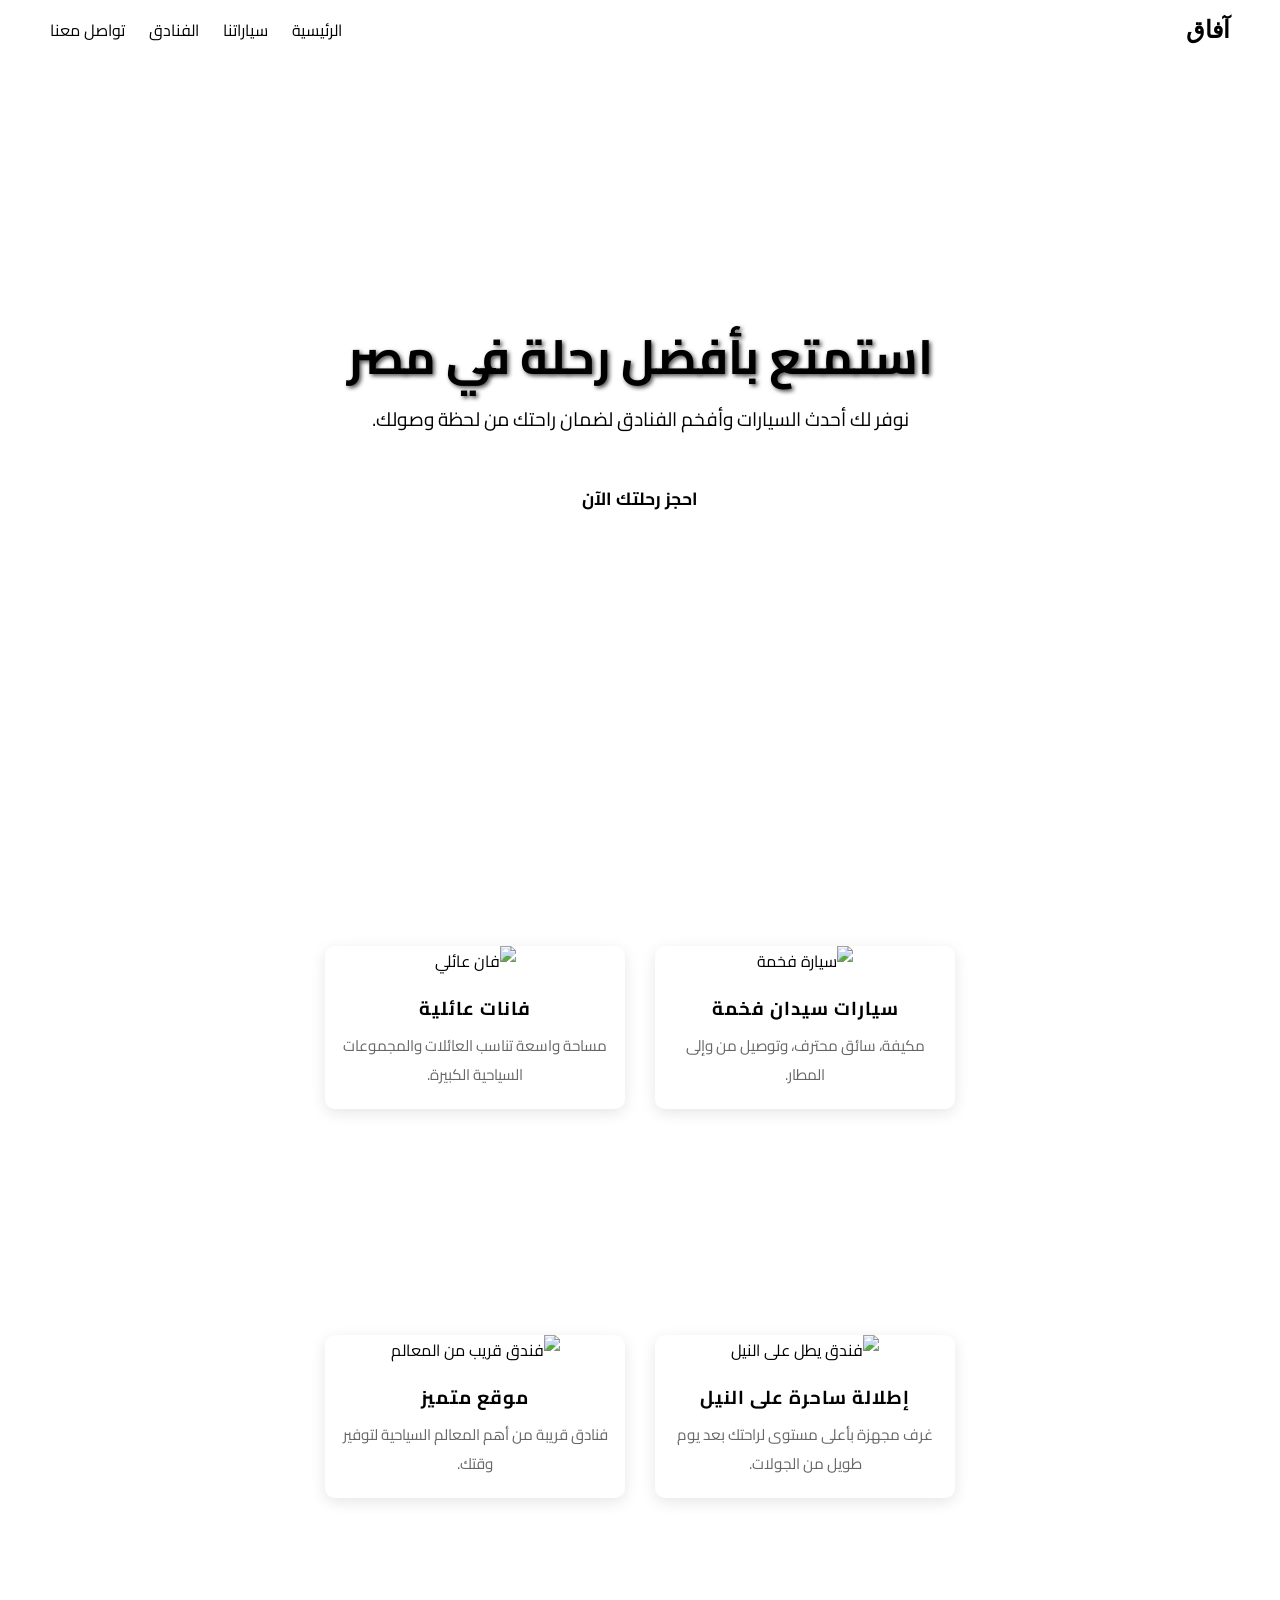
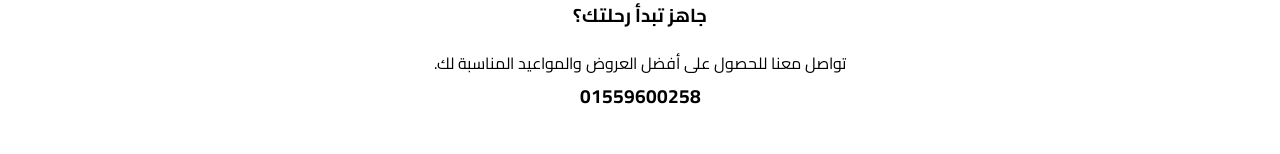
==== commit b347d8ec: "update website" ====
--- a/index.html
+++ b/index.html
@@ -1,4 +1,3 @@
-<<<<<<< HEAD
 <!DOCTYPE html>
 <html lang="ar" dir="rtl">
 <head>
@@ -79,86 +78,4 @@
     <script src="script.js"></script>
     
 </body>
-=======
-<!DOCTYPE html>
-<html lang="ar" dir="rtl">
-<head>
-    <meta charset="UTF-8">
-    <meta name="viewport" content="width=device-width, initial-scale=1.0">
-    <title>خدمات سياحية - رحلتك عندنا</title>
-    
-    <!-- استدعاء خط كايرو -->
-    <link href="https://fonts.googleapis.com/css2?family=Cairo:wght@400;700&display=swap" rel="stylesheet">
-    
-    <!-- ربط ملف التصميم -->
-</head>
-<body>
-
-    <!-- القائمة العلوية -->
-    <header class="navbar">
-        <div class="logo">آفاق</div>
-        <nav>
-            <a href="#home">الرئيسية</a>
-            <a href="#cars">سياراتنا</a>
-            <a href="#hotels">الفنادق</a>
-            <a href="#contact">تواصل معنا</a>
-        </nav>
-    </header>
-    
-    <!-- الواجهة الترحيبية -->
-    <section id="home" class="hero">
-        <div class="hero-content">
-            <h1>استمتع بأفضل رحلة في مصر</h1>
-            <p id="home_page">نوفر لك أحدث السيارات وأفخم الفنادق لضمان راحتك من لحظة وصولك.</p>
-            <button class="cta-btn" onclick="bookNow()">احجز رحلتك الآن</button>
-        </div>
-    </section>
-    
-    <!-- قسم السيارات -->
-    <section id="cars" class="services-section">
-        <h2>أسطول السيارات الخاص بنا</h2>
-        <div class="cards-container">
-            <div class="card">
-                <img src="https://images.unsplash.com/photo-1549317661-bd32c8ce0db2?auto=format&fit=crop&w=400&q=80" alt="سيارة فخمة">
-                <h3>سيارات سيدان فخمة</h3>
-                <p>مكيفة، سائق محترف، وتوصيل من وإلى المطار.</p>
-            </div>
-            <div class="card">
-                <img src="https://images.unsplash.com/photo-1533473359331-0135ef1b58bf?auto=format&fit=crop&w=400&q=80" alt="فان عائلي">
-                <h3>فانات عائلية</h3>
-                <p>مساحة واسعة تناسب العائلات والمجموعات السياحية الكبيرة.</p>
-            </div>
-        </div>
-    </section>
-
-    <!-- قسم الفنادق -->
-    <section id="hotels" class="services-section bg-light">
-        <h2>أفضل الفنادق للإقامة</h2>
-        <div class="cards-container">
-            <div class="card">
-                <img src="https://images.unsplash.com/photo-1566073771259-6a8506099945?auto=format&fit=crop&w=400&q=80" alt="فندق يطل على النيل">
-                <h3>إطلالة ساحرة على النيل</h3>
-                <p>غرف مجهزة بأعلى مستوى لراحتك بعد يوم طويل من الجولات.</p>
-            </div>
-            <div class="card">
-                <img src="https://images.unsplash.com/photo-1582719478250-c89cae4dc85b?auto=format&fit=crop&w=400&q=80" alt="فندق قريب من المعالم">
-                <h3>موقع متميز</h3>
-                <p>فنادق قريبة من أهم المعالم السياحية لتوفير وقتك.</p>
-            </div>
-        </div>
-    </section>
-
-    <!-- الفوتر -->
-    <footer id="contact">
-        <h3>جاهز تبدأ رحلتك؟</h3>
-        <p>تواصل معنا للحصول على أفضل العروض والمواعيد المناسبة لك.</p>
-<a href="tel:01559600258" style="color: var(--accent-gold); text-decoration: none; font-size: 1.2rem; font-weight: bold;">01559600258</a>    
-</footer>
-    
-    <!-- ربط ملف التفاعل -->
-    <link rel="stylesheet" href="style.css">
-    <script src="script.js"></script>
-    
-</body>
->>>>>>> 9c48bcc2e7a9bf4b7cf813516864d597c9fd9a64
 </html>
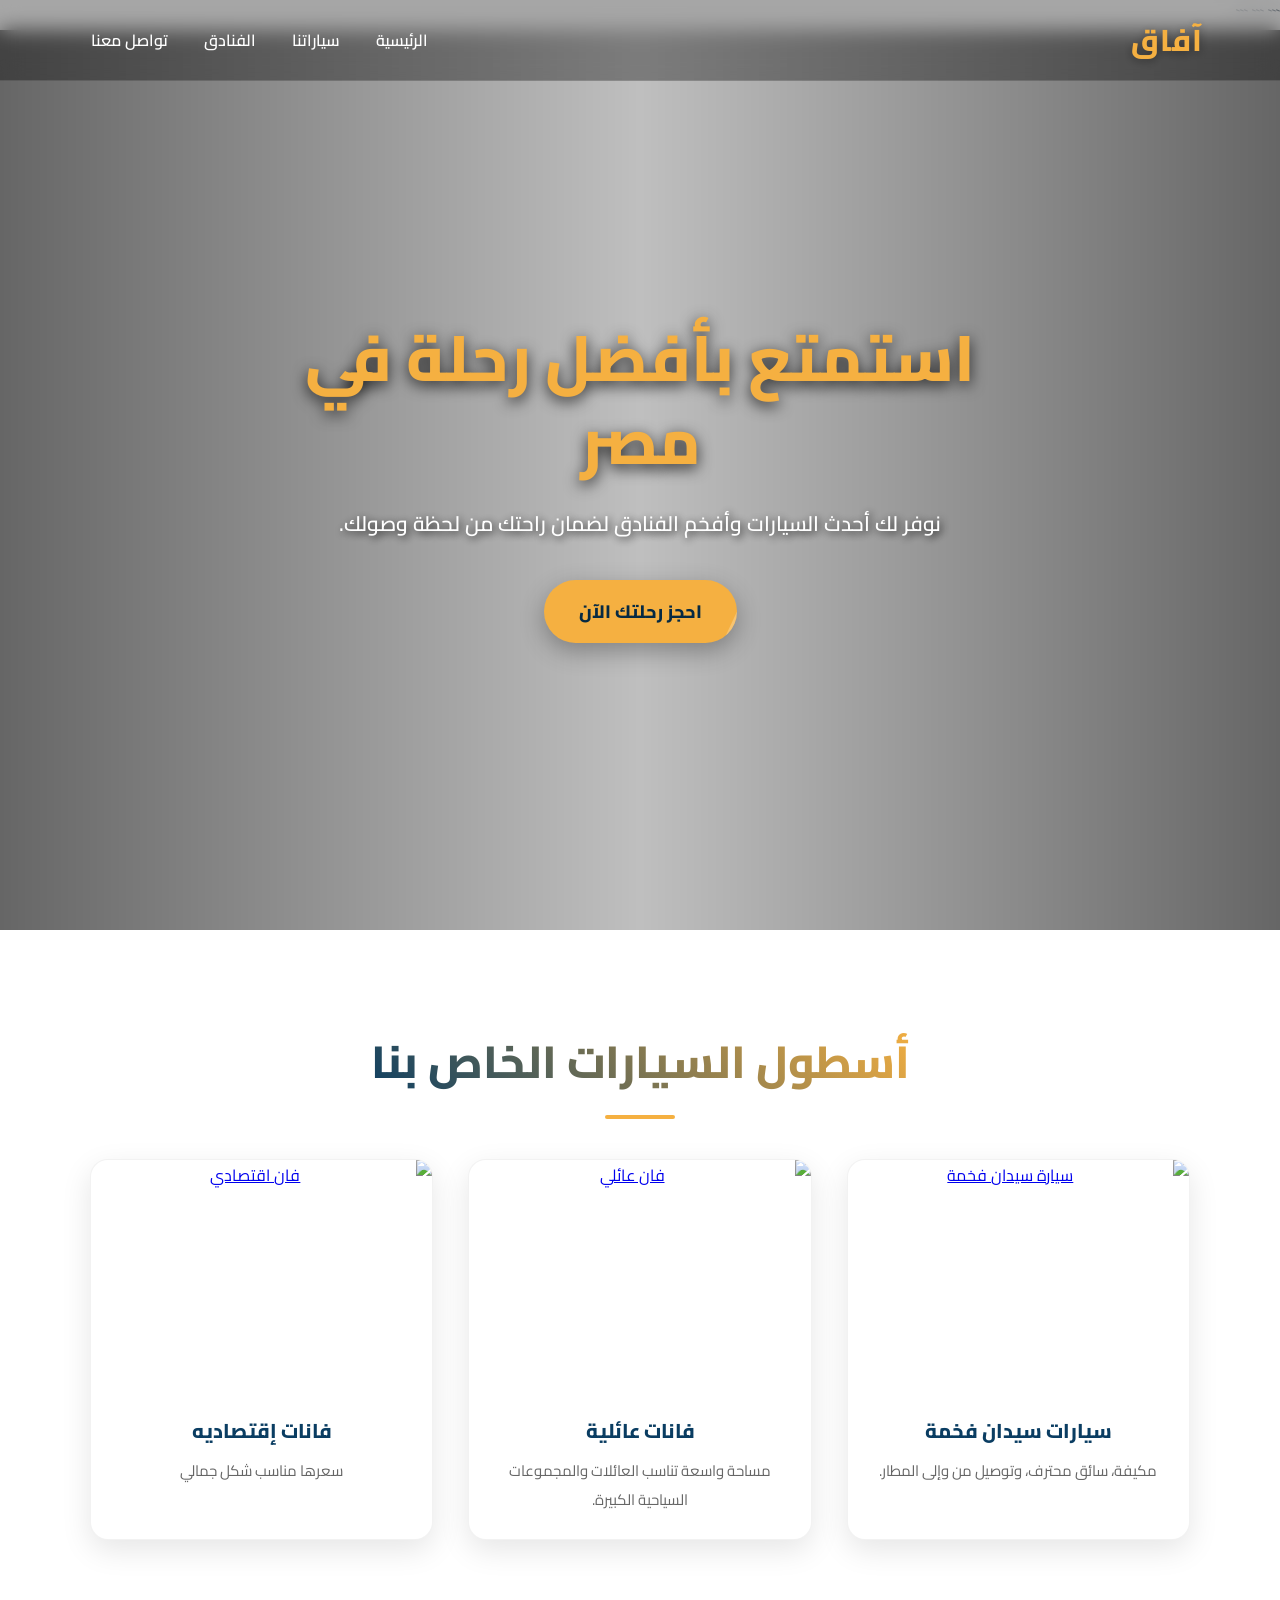
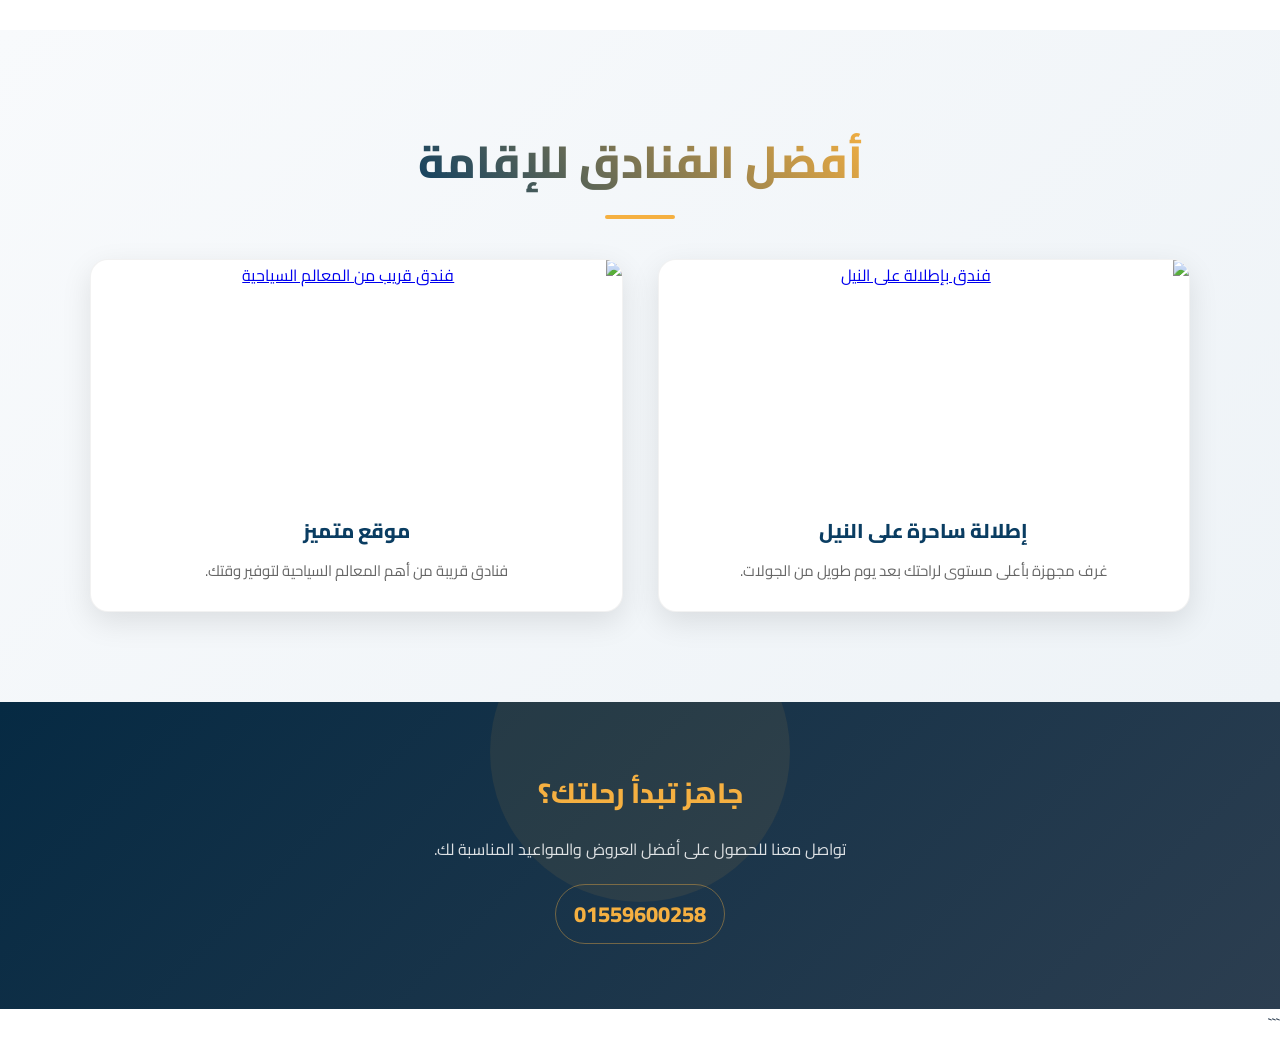
==== commit c8a55226: "update website" ====
--- a/index.html
+++ b/index.html
@@ -1,81 +1,246 @@
 <!DOCTYPE html>
+
 <html lang="ar" dir="rtl">
+
 <head>
     <meta charset="UTF-8">
     <meta name="viewport" content="width=device-width, initial-scale=1.0">
-    <title>خدمات سياحية - رحلتك عندنا</title>
-    
-    <!-- استدعاء خط كايرو -->
-    <link href="https://fonts.googleapis.com/css2?family=Cairo:wght@400;700&display=swap" rel="stylesheet">
-    
-    <!-- ربط ملف التصميم -->
+
+```
+<title>خدمات سياحية - رحلتك عندنا</title>
+
+<!-- Google Font - Cairo -->
+<link
+    href="https://fonts.googleapis.com/css2?family=Cairo:wght@400;700&display=swap"
+    rel="stylesheet"
+>
+
+<!-- ملف التصميم -->
+<link rel="stylesheet" href="style.css">
+
+<!-- ملف JavaScript -->
+<script src="script.js" defer></script>
+```
+
 </head>
+
 <body>
 
-    <!-- القائمة العلوية -->
-    <header class="navbar">
-        <div class="logo">آفاق</div>
-        <nav>
-            <a href="#home">الرئيسية</a>
-            <a href="#cars">سياراتنا</a>
-            <a href="#hotels">الفنادق</a>
-            <a href="#contact">تواصل معنا</a>
-        </nav>
-    </header>
-    
-    <!-- الواجهة الترحيبية -->
-    <section id="home" class="hero">
-        <div class="hero-content">
-            <h1>استمتع بأفضل رحلة في مصر</h1>
-            <p id="home_page">نوفر لك أحدث السيارات وأفخم الفنادق لضمان راحتك من لحظة وصولك.</p>
-            <button class="cta-btn" onclick="bookNow()">احجز رحلتك الآن</button>
-        </div>
-    </section>
-    
-    <!-- قسم السيارات -->
-    <section id="cars" class="services-section">
-        <h2>أسطول السيارات الخاص بنا</h2>
-        <div class="cards-container">
-            <div class="card">
-                <img src="https://images.unsplash.com/photo-1549317661-bd32c8ce0db2?auto=format&fit=crop&w=400&q=80" alt="سيارة فخمة">
-                <h3>سيارات سيدان فخمة</h3>
-                <p>مكيفة، سائق محترف، وتوصيل من وإلى المطار.</p>
-            </div>
-            <div class="card">
-                <img src="https://images.unsplash.com/photo-1533473359331-0135ef1b58bf?auto=format&fit=crop&w=400&q=80" alt="فان عائلي">
-                <h3>فانات عائلية</h3>
-                <p>مساحة واسعة تناسب العائلات والمجموعات السياحية الكبيرة.</p>
-            </div>
-        </div>
-    </section>
-
-    <!-- قسم الفنادق -->
-    <section id="hotels" class="services-section bg-light">
-        <h2>أفضل الفنادق للإقامة</h2>
-        <div class="cards-container">
-            <div class="card">
-                <img src="https://images.unsplash.com/photo-1566073771259-6a8506099945?auto=format&fit=crop&w=400&q=80" alt="فندق يطل على النيل">
-                <h3>إطلالة ساحرة على النيل</h3>
-                <p>غرف مجهزة بأعلى مستوى لراحتك بعد يوم طويل من الجولات.</p>
-            </div>
-            <div class="card">
-                <img src="https://images.unsplash.com/photo-1582719478250-c89cae4dc85b?auto=format&fit=crop&w=400&q=80" alt="فندق قريب من المعالم">
-                <h3>موقع متميز</h3>
-                <p>فنادق قريبة من أهم المعالم السياحية لتوفير وقتك.</p>
-            </div>
-        </div>
-    </section>
-
-    <!-- الفوتر -->
-    <footer id="contact">
-        <h3>جاهز تبدأ رحلتك؟</h3>
-        <p>تواصل معنا للحصول على أفضل العروض والمواعيد المناسبة لك.</p>
-<a href="tel:01559600258" style="color: var(--accent-gold); text-decoration: none; font-size: 1.2rem; font-weight: bold;">01559600258</a>    
+```
+<!-- ==================== Navbar ==================== -->
+<header class="navbar">
+
+    <div class="logo">
+        آفاق
+    </div>
+
+    <nav>
+        <a href="#home">الرئيسية</a>
+        <a href="#cars">سياراتنا</a>
+        <a href="#hotels">الفنادق</a>
+        <a href="#contact">تواصل معنا</a>
+    </nav>
+
+</header>
+
+
+<!-- ==================== Hero Section ==================== -->
+<section id="home" class="hero">
+
+    <!-- Slider -->
+    <div class="slider-container">
+
+        <div
+            class="slide active"
+            style="background-image: url('https://i.pinimg.com/1200x/07/b6/d4/07b6d47715fe326836b4b3064ac48a1b.jpg');">
+        </div>
+
+        <div
+            class="slide"
+            style="background-image: url('https://i.pinimg.com/1200x/38/18/82/381882d0c4cd606566f04242df259a01.jpg');">
+        </div>
+
+        <div
+            class="slide"
+            style="background-image: url('https://i.pinimg.com/1200x/b3/85/fe/b385fe50daeacc53edf7abbef6233472.jpg');">
+        </div>
+
+        <div
+            class="slide"
+            style="background-image: url('https://i.pinimg.com/736x/33/79/dc/3379dc1f51954846fc0d80e8625be338.jpg');">
+        </div>
+
+        <div
+            class="slide"
+            style="background-image: url('https://i.pinimg.com/1200x/37/db/34/37db34995dc0ac41f03d07a25058fbf4.jpg');">
+        </div>
+
+        <div
+            class="slide"
+            style="background-image: url('https://i.pinimg.com/736x/df/71/e5/df71e5076cd833843d9c729e2150932b.jpg');">
+        </div>
+        <div
+            class="slide"
+            style="background-image: url('https://i.pinimg.com/1200x/df/59/df/df59dfaba99a94733fa02024a3e96afa.jpg');">
+        </div>
+
+    </div>
+
+
+    <!-- طبقة شفافة فوق الصور -->
+    <div class="hero-overlay"></div>
+
+
+    <!-- محتوى الـHero -->
+    <div class="hero-content">
+
+        <h1>
+            استمتع بأفضل رحلة في مصر
+        </h1>
+
+        <p id="home_page">
+            نوفر لك أحدث السيارات وأفخم الفنادق
+            لضمان راحتك من لحظة وصولك.
+        </p>
+
+        <button
+            class="cta-btn"
+            onclick="bookNow()">
+            احجز رحلتك الآن
+        </button>
+
+    </div>
+
+</section>
+
+
+<!-- ==================== Cars Section ==================== -->
+<section id="cars" class="services-section">
+    <h2>
+        أسطول السيارات الخاص بنا
+    </h2>
+
+    <div class="cards-container">
+
+        <!-- Car Card 1: السيارات الغالية / الفخمة -->
+        <div class="card">
+            <div class="image-box">
+                <!-- بدون target="_blank" لكي تفتح في نفس الصفحة -->
+                <a href="cars/cars_expensive.html">
+                    <img id="first-car"
+                        src="https://i.pinimg.com/736x/ba/60/87/ba6087c683b5eb94bdec469730662aa5.jpg"
+                        alt="سيارة سيدان فخمة"
+                    >
+                </a>
+            </div>
+            <h3>سيارات سيدان فخمة</h3>
+            <p>مكيفة، سائق محترف، وتوصيل من وإلى المطار.</p>
+        </div>
+
+        <!-- Car Card 2: الفانات العائلية -->
+        <div class="card">
+            <div class="image-box">
+                <a href="cars/cars_family.html">
+                    <img id="second-car"
+                        src="https://images.unsplash.com/photo-1533473359331-0135ef1b58bf?auto=format&fit=crop&w=400&q=80"
+                        alt="فان عائلي"
+                    >
+                </a>
+            </div>
+            <h3>فانات عائلية</h3>
+            <p>مساحة واسعة تناسب العائلات والمجموعات السياحية الكبيرة.</p>
+        </div>
+
+        <!-- Car Card 3: الفانات الاقتصادية -->
+        <div class="card">
+            <div class="image-box">
+                <a href="cars/cars_cheep.html">
+                    <img id="third-car"
+                        src="https://i.pinimg.com/1200x/71/53/a1/7153a1ae7b9389b935f1c2948d2abb0a.jpg"
+                        alt="فان اقتصادي"
+                    >
+                </a>
+            </div>
+            <h3>فانات إقتصاديه</h3>
+            <p>سعرها مناسب شكل جمالي</p>
+        </div>
+
+    </div>
+</section>
+
+
+<!-- ==================== Hotels Section ==================== -->
+<section id="hotels" class="services-section bg-light">
+
+    <h2>
+        أفضل الفنادق للإقامة
+    </h2>
+
+    <div class="cards-container">
+
+        <!-- Hotel Card 1 -->
+        <div class="card">
+            <div class="image-box">
+                <!-- تم ربطه بملف on_Nile.html داخل مجلد hotels -->
+                <a href="hotels/on_Nile.html">
+                    <img id="first-hotel"
+                        src="https://images.unsplash.com/photo-1566073771259-6a8506099945?auto=format&fit=crop&w=400&q=80"
+                        alt="فندق بإطلالة على النيل"
+                    >
+                </a>
+            </div>
+            <h3>
+                إطلالة ساحرة على النيل
+            </h3>
+            <p>
+                غرف مجهزة بأعلى مستوى لراحتك بعد يوم طويل من الجولات.
+            </p>
+        </div>
+
+
+        <!-- Hotel Card 2 -->
+        <div class="card">
+            <div class="image-box">
+                <!-- تم ربطه بملف good_Location.html داخل مجلد hotels -->
+                <a href="hotels/good_Location.html">
+                    <img id="second-hotel"
+                        src="https://images.unsplash.com/photo-1582719478250-c89cae4dc85b?auto=format&fit=crop&w=400&q=80"
+                        alt="فندق قريب من المعالم السياحية"
+                    >
+                </a>
+            </div>
+            <h3>
+                موقع متميز
+            </h3>
+            <p>
+                فنادق قريبة من أهم المعالم السياحية لتوفير وقتك.
+            </p>
+        </div>
+
+    </div>
+
+</section>
+
+<!-- ==================== Footer ==================== -->
+<footer id="contact">
+
+    <h3>
+        جاهز تبدأ رحلتك؟
+    </h3>
+
+    <p>
+        تواصل معنا للحصول على أفضل العروض والمواعيد المناسبة لك.
+    </p>
+
+    <a
+        href="tel:01559600258"
+        class="phone-number">
+        01559600258
+    </a>
+
 </footer>
-    
-    <!-- ربط ملف التفاعل -->
-    <link rel="stylesheet" href="style.css">
-    <script src="script.js"></script>
-    
+```
+
 </body>
-</html>+
+</html>
--- a/style.css
+++ b/style.css
@@ -1,420 +1,1013 @@
-<<<<<<< HEAD
-/* الألوان الأساسية والتنسيقات العامة */
+/* =========================================================
+Google Font
+========================================================= */
+
+@import url('https://fonts.googleapis.com/css2?family=Cairo:wght@400;500;600;700;800&display=swap');
+
+/* =========================================================
+CSS Variables
+========================================================= */
+
 :root {
-    --primary-blue: #0A3D62;
-    --accent-gold: #F5B041;
-    --text-dark: #2C3E50;
-    --bg-white: #FFFFFF;
-    --bg-light-gray: #F9F9F9;
-}
-
-
+--primary-blue: #0A3D62;
+--primary-dark: #062A43;
+--accent-gold: #F5B041;
+--accent-gold-dark: #D98D0A;
+
+--text-dark: #2C3E50;
+--text-gray: #666666;
+
+--bg-white: #FFFFFF;
+--bg-light: #F6F8FA;
+
+--shadow: 0 10px 30px rgba(0, 0, 0, 0.10);
+--shadow-hover: 0 18px 40px rgba(0, 0, 0, 0.18);
+
+--transition: all 0.35s ease;
+
+}
+
+/* =========================================================
+Reset
+========================================================= */
 
 * {
-    margin: 0;
-    padding: 0;
-    box-sizing: border-box;
-    font-family: 'Cairo', sans-serif;
-}
+  margin: 0;
+  padding: 0;
+  box-sizing: border-box;
+  }
 
 html {
-    scroll-behavior: smooth;
-}
-
-/* القائمة العلوية */
+scroll-behavior: smooth;
+scroll-padding-top: 80px;
+}
+
+body {
+font-family: 'Cairo', sans-serif;
+background-color: var(--bg-white);
+color: var(--text-dark);
+overflow-x: hidden;
+}
+
+/* =========================================================
+Navbar
+========================================================= */
+
 .navbar {
-    display: flex;
-    justify-content: space-between;
-    align-items: center;
-    background-color: var(--primary-blue);
-    padding: 15px 50px;
-    color: var(--bg-white);
-    position: sticky;
-    top: 0;
-    z-index: 1000;
-    transition: box-shadow 0.3s;
-}
-
-@font-face {
-    font-family: 'mt lombardia luxury';
-    src: url('path-to-font/MT-Lombardia-Luxury.woff2') format('woff2');
-}
+position: fixed;
+top: 0;
+left: 0;
+
+width: 100%;
+
+min-height: 75px;
+
+padding: 12px 6%;
+
+display: flex;
+align-items: center;
+justify-content: space-between;
+
+background: rgba(0, 0, 0, 0.35);
+
+backdrop-filter: blur(10px);
+-webkit-backdrop-filter: blur(10px);
+
+border-bottom: 1px solid rgba(255, 255, 255, 0.12);
+
+z-index: 1000;
+
+transition: var(--transition);
+
+}
+
+/* Logo */
 
 .navbar .logo {
-    font-size: 24px;
-    font-weight: bold;
-    font-family:'mt lombardia luxury';
-    color: var(--accent-gold);
+color: var(--accent-gold);
+
+
+font-size: 30px;
+font-weight: 800;
+
+letter-spacing: 1px;
+
+text-shadow:
+    0 2px 10px rgba(0, 0, 0, 0.4);
+
+
+}
+
+/* Navigation */
+
+.navbar nav {
+display: flex;
+align-items: center;
+gap: 8px;
 }
 
 .navbar nav a {
-    color: var(--bg-white);
-    text-decoration: none;
-    margin-right: 20px;
-    font-size: 16px;
-    transition: color 0.3s;
-}
-
-/* تأثير على لينكات القائمة العلوية لما تقف عليها */
+position: relative;
+
+
+color: white;
+
+text-decoration: none;
+
+font-size: 16px;
+font-weight: 600;
+
+padding: 8px 14px;
+
+transition: var(--transition);
+
+
+}
+
+/* Underline animation */
+
+.navbar nav a::after {
+content: "";
+
+
+position: absolute;
+
+right: 50%;
+bottom: 0;
+
+width: 0;
+height: 2px;
+
+background: var(--accent-gold);
+
+transform: translateX(50%);
+
+transition: var(--transition);
+
+
+}
+
 .navbar nav a:hover {
-    color: var(--accent-gold);
-    /* إضافة تأثير خط تحت الكلام */
-    text-decoration: underline;
-    /* جعل الكلام يميل قليلاً */
-    transform: skewX(-10deg);
-    display: inline-block; /* ضروري عشان الـ skew يشتغل على الـ link */
-    transition: all 0.3s ease; /* نعومة الحركة */
-}
-
-/* الواجهة الترحيبية */
+color: var(--accent-gold);
+
+
+transform: translateY(-2px);
+
+
+}
+
+.navbar nav a:hover::after {
+width: 70%;
+}
+
+/* =========================================================
+Hero Section
+========================================================= */
+
 .hero {
-    height: 80vh;
-    background: 
-                url('https://images.unsplash.com/photo-1539650116574-8efeb43e2750?auto=format&fit=crop&w=1200&q=80') center/cover;
-    display: flex;
+position: relative;
+
+
+width: 100%;
+height: 100vh;
+min-height: 650px;
+
+display: flex;
+align-items: center;
+justify-content: center;
+
+text-align: center;
+
+color: white;
+
+overflow: hidden;
+
+}
+
+/* =========================================================
+Slider
+========================================================= */
+
+.slider-container {
+position: absolute;
+
+
+inset: 0;
+
+width: 100%;
+height: 100%;
+
+z-index: 0;
+
+
+}
+
+.slide {
+position: absolute;
+
+
+inset: 0;
+
+width: 100%;
+height: 100%;
+
+background-size: cover;
+background-position: center;
+
+opacity: 0;
+
+animation: heroSlideshow 36s infinite;
+
+transform: scale(1.05);
+
+will-change: opacity, transform;
+
+
+}
+
+/* Dark overlay */
+
+.hero-overlay {
+position: absolute;
+
+
+inset: 0;
+
+width: 100%;
+height: 100%;
+
+background:
+    linear-gradient(
+        90deg,
+        rgba(0, 0, 0, 0.60),
+        rgba(0, 0, 0, 0.25),
+        rgba(0, 0, 0, 0.60)
+    );
+
+z-index: 1;
+
+
+}
+
+/* Slider delays */
+
+.slide:nth-child(1) {
+animation-delay: 0s;
+}
+
+.slide:nth-child(2) {
+animation-delay: 6s;
+}
+
+.slide:nth-child(3) {
+animation-delay: 12s;
+}
+
+.slide:nth-child(4) {
+animation-delay: 18s;
+}
+
+.slide:nth-child(5) {
+animation-delay: 24s;
+}
+
+.slide:nth-child(6) {
+animation-delay: 30s;
+}
+
+/* Slider Animation */
+
+@keyframes heroSlideshow {
+
+
+0% {
+    opacity: 0;
+    transform: scale(1.05);
+}
+
+4% {
+    opacity: 1;
+}
+
+16% {
+    opacity: 1;
+    transform: scale(1);
+}
+
+20% {
+    opacity: 0;
+    transform: scale(1.05);
+}
+
+100% {
+    opacity: 0;
+}
+
+
+}
+
+/* =========================================================
+Hero Content
+========================================================= */
+
+.hero-content {
+position: relative;
+
+
+z-index: 2;
+
+width: min(850px, 90%);
+
+padding: 30px;
+
+
+}
+
+/* Main title */
+
+.hero-content h1 {
+font-size: clamp(2.3rem, 5vw, 4.5rem);
+
+ 
+line-height: 1.3;
+
+font-weight: 800;
+
+color: var(--accent-gold);
+
+margin-bottom: 20px;
+
+text-shadow:
+    0 4px 15px rgba(0, 0, 0, 0.8);
+
+animation: heroTitle 1s ease forwards;
+ 
+
+}
+
+@keyframes heroTitle {
+
+ 
+from {
+    opacity: 0;
+    transform: translateY(30px);
+}
+
+to {
+    opacity: 1;
+    transform: translateY(0);
+}
+ 
+
+}
+
+/* Hero paragraph */
+
+#home_page {
+color: white;
+
+ 
+font-size: clamp(1rem, 2vw, 1.3rem);
+
+line-height: 2;
+
+max-width: 700px;
+
+margin: 0 auto 35px;
+
+font-weight: 600;
+
+text-shadow:
+    2px 2px 8px rgba(0, 0, 0, 0.9);
+ 
+
+}
+
+/* =========================================================
+CTA Button
+========================================================= */
+
+.cta-btn {
+position: relative;
+
+ 
+border: none;
+
+outline: none;
+
+background: var(--accent-gold);
+
+color: var(--primary-dark);
+
+padding: 15px 35px;
+
+border-radius: 50px;
+
+font-family: 'Cairo', sans-serif;
+
+font-size: 18px;
+
+font-weight: 800;
+
+cursor: pointer;
+
+box-shadow:
+    0 8px 25px rgba(0, 0, 0, 0.3);
+
+transition: var(--transition);
+
+overflow: hidden;
+ 
+
+}
+
+.cta-btn::before {
+content: "";
+
+ 
+position: absolute;
+
+top: 0;
+right: -100%;
+
+width: 100%;
+height: 100%;
+
+background: rgba(255, 255, 255, 0.25);
+
+transform: skewX(-25deg);
+
+transition: 0.5s;
+ 
+
+}
+
+.cta-btn:hover::before {
+right: 100%;
+}
+
+.cta-btn:hover {
+background: #FFD166;
+
+ 
+transform: translateY(-4px) scale(1.03);
+
+box-shadow:
+    0 12px 35px rgba(0, 0, 0, 0.4);
+ 
+
+}
+
+.cta-btn:active {
+transform: translateY(-1px) scale(0.98);
+}
+
+/* =========================================================
+Services Sections
+========================================================= */
+
+.services-section {
+padding: 90px 6%;
+
+ 
+text-align: center;
+
+background: var(--bg-white,#fff);
+ 
+
+}
+
+
+.services-section.bg-light {
+background:
+linear-gradient(
+135deg,
+#f8fafc,
+#eef3f7
+);
+}
+
+/* Section title */
+
+.services-section h2 {
+position: relative;
+
+ 
+display: inline-block;
+
+font-size: clamp(2rem, 4vw, 2.8rem);
+
+margin-bottom: 55px;
+
+font-weight: 800;
+
+background:
+    linear-gradient(
+        45deg,
+        var(--primary-blue),
+        var(--accent-gold)
+    );
+
+-webkit-background-clip: text;
+background-clip: text;
+
+-webkit-text-fill-color: transparent;
+ 
+
+}
+
+.services-section h2::after {
+content: "";
+
+ 
+position: absolute;
+
+bottom: -15px;
+
+right: 50%;
+
+width: 70px;
+height: 4px;
+
+border-radius: 20px;
+
+background: var(--accent-gold);
+
+transform: translateX(50%);
+ 
+}
+
+/* after adding in cars*/
+
+#third-car {
+    width: 99%;          /* تصغير عرض الصورة الثالثة قليلاً */
+    object-position: 50% 75%; /* رفع الجزء المعروض من الصورة (كلما قل الرقم زاد الرفع) */
+}
+/* =========================================================
+Cards Container
+========================================================= */
+
+.cards-container {
+width: 100%;
+max-width: 1100px;
+
+ 
+margin: auto;
+
+display: grid;
+
+grid-template-columns:
+    repeat(auto-fit, minmax(280px, 1fr));
+
+gap: 35px;
+ 
+
+}
+
+/* =========================================================
+Card
+========================================================= */
+
+.card {
+background: white;
+
+ 
+border-radius: 18px;
+
+overflow: hidden;
+
+box-shadow: var(--shadow);
+
+border: 1px solid rgba(0, 0, 0, 0.05);
+
+transition: var(--transition);
+ 
+
+}
+
+.card:hover {
+transform: translateY(-12px);
+
+ 
+box-shadow: var(--shadow-hover);
+ 
+
+}
+
+/* Card Image */
+
+.card img {
+display: block;
+
+ 
+width: 100%;
+height: 230px;
+
+object-fit: cover;
+
+transition: transform 0.6s ease;
+ 
+
+}
+
+.card:hover img {
+transform: scale(1.08);
+}
+
+/* Image wrapper effect */
+
+.card {
+position: relative;
+}
+
+/* Card title */
+
+.card h3 {
+color: var(--primary-blue);
+
+ 
+font-size: 20px;
+
+font-weight: 800;
+
+padding: 22px 20px 8px;
+
+letter-spacing: 0;
+ 
+
+}
+
+/* Card paragraph */
+
+.card p {
+color: var(--text-gray);
+
+ 
+font-size: 15px;
+
+line-height: 1.9;
+
+padding: 0 22px 25px;
+ 
+
+}
+
+/* =========================================================
+Footer
+========================================================= */
+
+footer {
+position: relative;
+
+ 
+text-align: center;
+
+padding: 65px 20px;
+
+color: white;
+
+background:
+    linear-gradient(
+        135deg,
+        var(--primary-dark),
+        var(--text-dark)
+    );
+
+overflow: hidden;
+ 
+
+}
+
+footer::before {
+content: "";
+
+ 
+position: absolute;
+
+top: -100px;
+left: 50%;
+
+width: 300px;
+height: 300px;
+
+background: rgba(245, 176, 65, 0.08);
+
+border-radius: 50%;
+
+transform: translateX(-50%);
+ 
+
+}
+
+footer h3 {
+position: relative;
+
+ 
+color: var(--accent-gold);
+
+font-size: 28px;
+
+margin-bottom: 15px;
+
+font-weight: 800;
+ 
+
+}
+
+footer p {
+position: relative;
+
+ 
+color: rgba(255, 255, 255, 0.85);
+
+font-size: 16px;
+
+margin-bottom: 20px;
+ 
+
+}
+
+/* Phone */
+
+.phone-number {
+position: relative;
+
+ 
+display: inline-block;
+
+color: var(--accent-gold);
+
+text-decoration: none;
+
+font-size: 22px;
+
+font-weight: 800;
+
+padding: 8px 18px;
+
+border: 1px solid rgba(245, 176, 65, 0.4);
+
+border-radius: 30px;
+
+transition: var(--transition);
+ 
+
+}
+
+.phone-number:hover {
+color: white;
+
+ 
+background: var(--accent-gold);
+
+transform: translateY(-3px);
+
+box-shadow:
+    0 8px 20px rgba(0, 0, 0, 0.25);
+ 
+
+}
+
+/* =========================================================
+Tablet
+========================================================= */
+
+@media (max-width: 900px) {
+
+ 
+.navbar {
+    padding: 12px 4%;
+}
+
+.navbar .logo {
+    font-size: 26px;
+}
+
+.navbar nav a {
+    font-size: 14px;
+    padding: 7px 9px;
+}
+
+.hero {
+    min-height: 600px;
+}
+
+.services-section {
+    padding: 75px 5%;
+}
+ 
+
+}
+
+/* =========================================================
+Mobile
+========================================================= */
+
+@media (max-width: 650px) {
+
+ 
+/* Navbar */
+
+.navbar {
+    min-height: auto;
+
+    padding: 10px 15px;
+
+    flex-direction: column;
+
+    gap: 5px;
+}
+
+
+.navbar .logo {
+    font-size: 25px;
+}
+
+
+.navbar nav {
+    width: 100%;
+
     justify-content: center;
-    align-items: center;
-    text-align: center;
-    color: var(--bg-white);
-    padding: 0 20px;
-}
-#home_page{
-    color: black;
-    
-}
-
-
-/* مثال على العنوان الرئيسي في الواجهة */
+
+    gap: 0;
+
+    flex-wrap: wrap;
+}
+
+
+.navbar nav a {
+    font-size: 12px;
+
+    padding: 5px 8px;
+}
+
+
+/* Hero */
+
+.hero {
+    height: 100svh;
+
+    min-height: 600px;
+
+    padding-top: 90px;
+}
+
+
+.hero-content {
+    width: 95%;
+
+    padding: 15px;
+}
+
+
 .hero-content h1 {
-    font-size: 3rem;
-    color: var(--accent-gold);
-    /* إضافة ظل ناعم باللون الأسود */
-    text-shadow: 2px 2px 4px rgba(0, 0, 0, 0.7);
-}
-.hero-content p {
-    font-size: 1.2rem;
-    margin-bottom: 30px;
-    max-width: 600px;
-    margin-left: auto;
-    margin-right: auto;
-}
+    font-size: 2.2rem;
+
+    line-height: 1.4;
+
+    margin-bottom: 15px;
+}
+
+
+#home_page {
+    font-size: 15px;
+
+    line-height: 1.9;
+
+    margin-bottom: 25px;
+}
+
 
 .cta-btn {
-    background-color: var(--accent-gold);
-    color: var(--primary-blue);
-    padding: 15px 30px;
-    border: none;
-    border-radius: 5px;
-    font-size: 1.1rem;
-    font-weight: bold;
-    cursor: pointer;
-    transition: transform 0.3s, background-color 0.3s;
-}
-
-.cta-btn:hover {
-    background-color: #f39c12;
-    transform: scale(1.05);
-}
-
-/* أقسام الخدمات */
+    padding: 12px 25px;
+
+    font-size: 15px;
+}
+
+
+/* Sections */
+
 .services-section {
     padding: 60px 20px;
-    text-align: center;
-}
-
-.services-section.bg-light {
-    background-color: var(--bg-light-gray);
-}
+}
+
 
 .services-section h2 {
-    color: var(--primary-blue);
-    font-size: 2.2rem;
+    font-size: 1.8rem;
+
     margin-bottom: 40px;
 }
 
+
+/* Cards */
+
 .cards-container {
-    display: flex;
-    justify-content: center;
-    gap: 30px;
-    flex-wrap: wrap;
-}
+    grid-template-columns: 1fr;
+
+    gap: 25px;
+}
+
 
 .card {
-    background: var(--bg-white);
-    border-radius: 10px;
-    overflow: hidden;
-    box-shadow: 0 4px 15px rgba(0,0,0,0.1);
-    width: 300px;
-    transition: transform 0.3s;
-}
-
-.card:hover {
-    transform: translateY(-10px);
-}
+    width: 100%;
+}
+
 
 .card img {
-    width: 100%;
-    height: 200px;
-    object-fit: cover;
-}
-
-/* مثال على العناوين الفرعية للخدمات */
+    height: 210px;
+}
+
+
 .card h3 {
-    color: var(--primary-blue);
-    padding: 15px 15px 5px;
-    /* توسيع المسافة بين الحروف قليلاً */
-    letter-spacing: 1px;
-    text-transform: uppercase; /* جعل الحروف كلها Capital */
-}
+    font-size: 18px;
+}
+
 
 .card p {
-    color: #666;
-    padding: 0 15px 20px;
-    font-size: 0.95rem;
-}
-
-/* الفوتر */
+    font-size: 14px;
+}
+
+
+/* Footer */
+
 footer {
-    background-color: var(--text-dark);
-    color: var(--bg-white);
-    text-align: center;
-    padding: 40px 20px;
-}
+    padding: 50px 20px;
+}
+
 
 footer h3 {
-    color: var(--accent-gold);
-    margin-bottom: 15px;
-}
-
-/* تظبيط الموبايل */
-@media (max-width: 768px) {
-    .navbar {
-        flex-direction: column;
-        gap: 15px;
-    }
-    .hero-content h1 {
-        font-size: 2.2rem;
-    }
-}
-
-/* مثال على عنوان القسم (ممكن تجربه بدل اللون الثابت) */
+    font-size: 23px;
+}
+
+
+footer p {
+    font-size: 14px;
+
+    line-height: 1.8;
+}
+
+
+.phone-number {
+    font-size: 19px;
+}
+ 
+
+}
+
+/* =========================================================
+Small Mobile
+========================================================= */
+
+@media (max-width: 400px) {
+
+ 
+.navbar .logo {
+    font-size: 23px;
+}
+
+
+.navbar nav a {
+    font-size: 11px;
+
+    padding: 4px 6px;
+}
+
+
+.hero-content h1 {
+    font-size: 1.9rem;
+}
+
+
+#home_page {
+    font-size: 14px;
+}
+
+
 .services-section h2 {
-    font-size: 2.2rem;
-    margin-bottom: 40px;
-    
-    /* إخفاء اللون العادي */
-    background: linear-gradient(45deg, var(--primary-blue), var(--accent-gold));
-    -webkit-background-clip: text; /* قص الخلفية لتكون على شكل النص */
-    -webkit-text-fill-color: transparent; /* جعل لون النص شفاف ليظهر التدرج */
-    font-weight: bold;
-=======
-/* الألوان الأساسية والتنسيقات العامة */
-:root {
-    --primary-blue: #0A3D62;
-    --accent-gold: #F5B041;
-    --text-dark: #2C3E50;
-    --bg-white: #FFFFFF;
-    --bg-light-gray: #F9F9F9;
-}
-
-
-
-* {
-    margin: 0;
-    padding: 0;
-    box-sizing: border-box;
-    font-family: 'Cairo', sans-serif;
-}
-
+    font-size: 1.6rem;
+}
+ 
+
+}
+
+/* =========================================================
+Accessibility
+========================================================= */
+
+@media (prefers-reduced-motion: reduce) {
+
+ 
 html {
-    scroll-behavior: smooth;
-}
-
-/* القائمة العلوية */
-.navbar {
-    display: flex;
-    justify-content: space-between;
-    align-items: center;
-    background-color: var(--primary-blue);
-    padding: 15px 50px;
-    color: var(--bg-white);
-    position: sticky;
-    top: 0;
-    z-index: 1000;
-    transition: box-shadow 0.3s;
-}
-
-@font-face {
-    font-family: 'mt lombardia luxury';
-    src: url('path-to-font/MT-Lombardia-Luxury.woff2') format('woff2');
-}
-
-.navbar .logo {
-    font-size: 24px;
-    font-weight: bold;
-    font-family:'mt lombardia luxury';
-    color: var(--accent-gold);
-}
-
-.navbar nav a {
-    color: var(--bg-white);
-    text-decoration: none;
-    margin-right: 20px;
-    font-size: 16px;
-    transition: color 0.3s;
-}
-
-/* تأثير على لينكات القائمة العلوية لما تقف عليها */
-.navbar nav a:hover {
-    color: var(--accent-gold);
-    /* إضافة تأثير خط تحت الكلام */
-    text-decoration: underline;
-    /* جعل الكلام يميل قليلاً */
-    transform: skewX(-10deg);
-    display: inline-block; /* ضروري عشان الـ skew يشتغل على الـ link */
-    transition: all 0.3s ease; /* نعومة الحركة */
-}
-
-/* الواجهة الترحيبية */
-.hero {
-    height: 80vh;
-    background: 
-                url('https://images.unsplash.com/photo-1539650116574-8efeb43e2750?auto=format&fit=crop&w=1200&q=80') center/cover;
-    display: flex;
-    justify-content: center;
-    align-items: center;
-    text-align: center;
-    color: var(--bg-white);
-    padding: 0 20px;
-}
-#home_page{
-    color: black;
-    
-}
-
-
-/* مثال على العنوان الرئيسي في الواجهة */
-.hero-content h1 {
-    font-size: 3rem;
-    color: var(--accent-gold);
-    /* إضافة ظل ناعم باللون الأسود */
-    text-shadow: 2px 2px 4px rgba(0, 0, 0, 0.7);
-}
-.hero-content p {
-    font-size: 1.2rem;
-    margin-bottom: 30px;
-    max-width: 600px;
-    margin-left: auto;
-    margin-right: auto;
-}
-
-.cta-btn {
-    background-color: var(--accent-gold);
-    color: var(--primary-blue);
-    padding: 15px 30px;
-    border: none;
-    border-radius: 5px;
-    font-size: 1.1rem;
-    font-weight: bold;
-    cursor: pointer;
-    transition: transform 0.3s, background-color 0.3s;
-}
-
-.cta-btn:hover {
-    background-color: #f39c12;
-    transform: scale(1.05);
-}
-
-/* أقسام الخدمات */
-.services-section {
-    padding: 60px 20px;
-    text-align: center;
-}
-
-.services-section.bg-light {
-    background-color: var(--bg-light-gray);
-}
-
-.services-section h2 {
-    color: var(--primary-blue);
-    font-size: 2.2rem;
-    margin-bottom: 40px;
-}
-
-.cards-container {
-    display: flex;
-    justify-content: center;
-    gap: 30px;
-    flex-wrap: wrap;
-}
-
-.card {
-    background: var(--bg-white);
-    border-radius: 10px;
-    overflow: hidden;
-    box-shadow: 0 4px 15px rgba(0,0,0,0.1);
-    width: 300px;
-    transition: transform 0.3s;
-}
-
-.card:hover {
-    transform: translateY(-10px);
-}
-
-.card img {
-    width: 100%;
-    height: 200px;
-    object-fit: cover;
-}
-
-/* مثال على العناوين الفرعية للخدمات */
-.card h3 {
-    color: var(--primary-blue);
-    padding: 15px 15px 5px;
-    /* توسيع المسافة بين الحروف قليلاً */
-    letter-spacing: 1px;
-    text-transform: uppercase; /* جعل الحروف كلها Capital */
-}
-
-.card p {
-    color: #666;
-    padding: 0 15px 20px;
-    font-size: 0.95rem;
-}
-
-/* الفوتر */
-footer {
-    background-color: var(--text-dark);
-    color: var(--bg-white);
-    text-align: center;
-    padding: 40px 20px;
-}
-
-footer h3 {
-    color: var(--accent-gold);
-    margin-bottom: 15px;
-}
-
-/* تظبيط الموبايل */
-@media (max-width: 768px) {
-    .navbar {
-        flex-direction: column;
-        gap: 15px;
-    }
-    .hero-content h1 {
-        font-size: 2.2rem;
-    }
-}
-
-/* مثال على عنوان القسم (ممكن تجربه بدل اللون الثابت) */
-.services-section h2 {
-    font-size: 2.2rem;
-    margin-bottom: 40px;
-    
-    /* إخفاء اللون العادي */
-    background: linear-gradient(45deg, var(--primary-blue), var(--accent-gold));
-    -webkit-background-clip: text; /* قص الخلفية لتكون على شكل النص */
-    -webkit-text-fill-color: transparent; /* جعل لون النص شفاف ليظهر التدرج */
-    font-weight: bold;
->>>>>>> 9c48bcc2e7a9bf4b7cf813516864d597c9fd9a64
-}+    scroll-behavior: auto;
+}
+
+*,
+*::before,
+*::after {
+    animation-duration: 0.01ms !important;
+    animation-iteration-count: 1 !important;
+    transition-duration: 0.01ms !important;
+}
+ 
+
+}
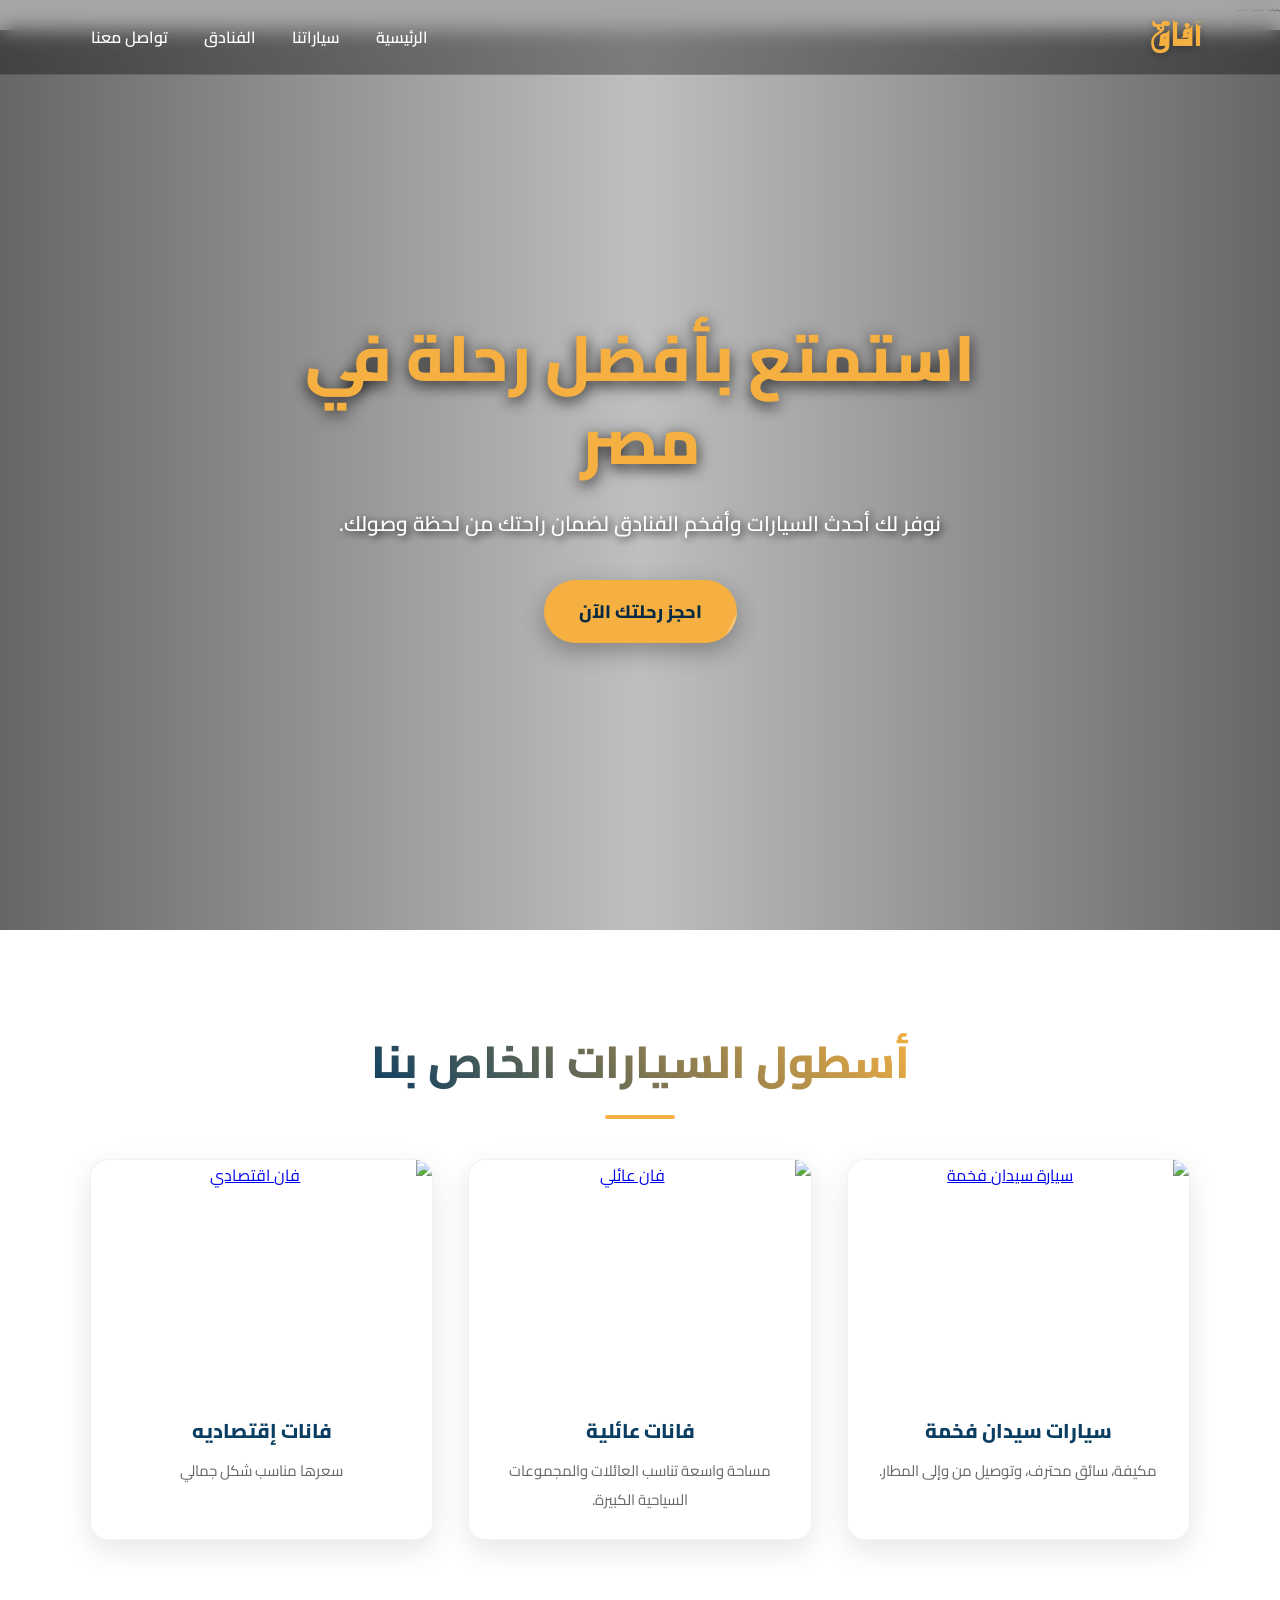
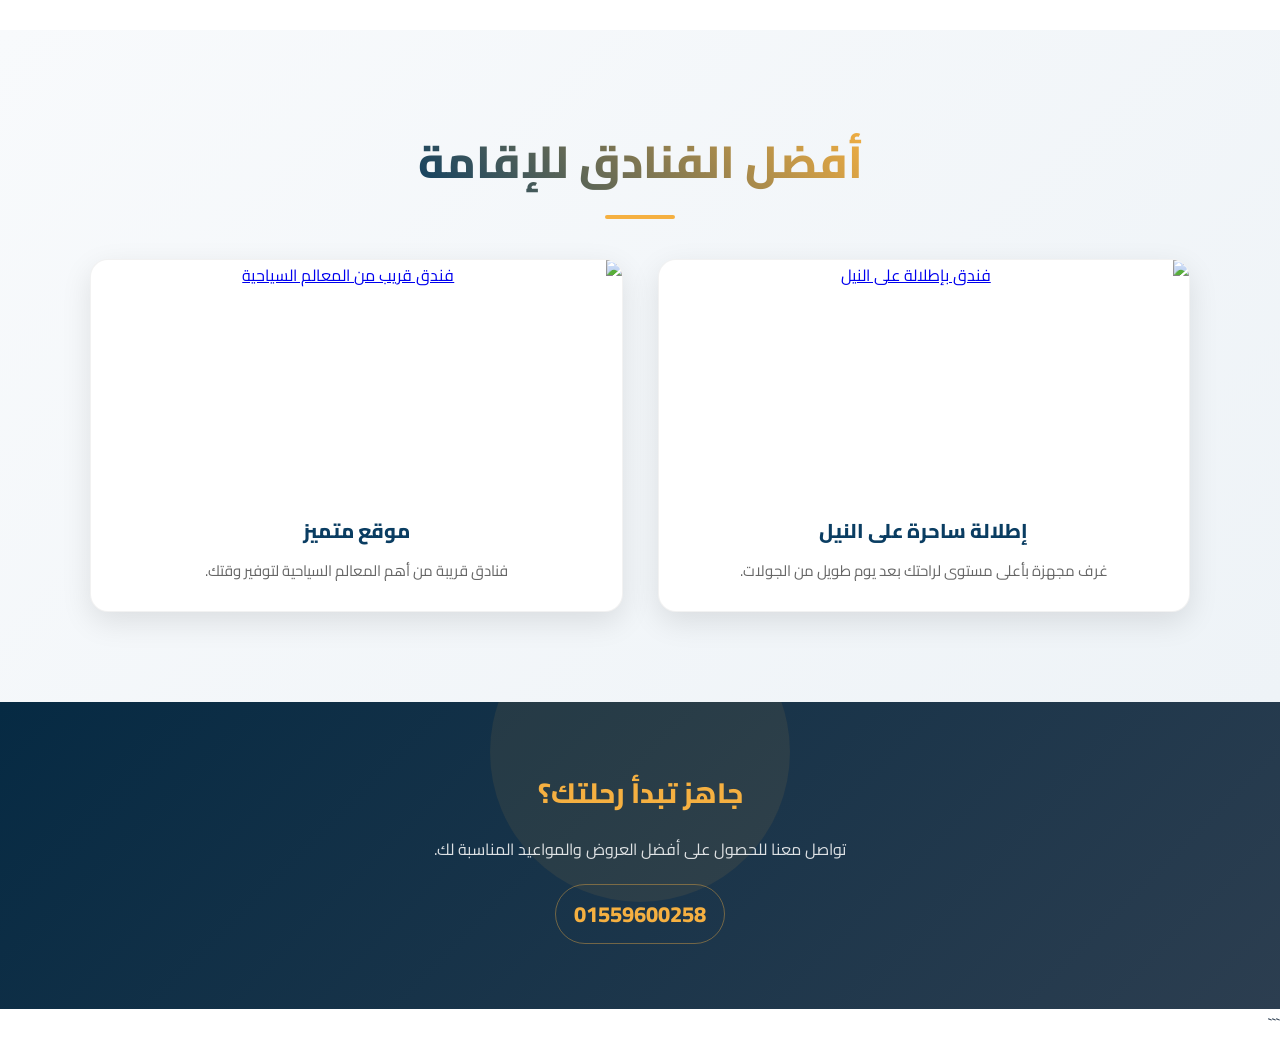
==== commit cc88de71: "add custom kufi font" ====
--- a/index.html
+++ b/index.html
@@ -35,8 +35,8 @@
     </div>
 
     <nav>
-        <a href="#home">الرئيسية</a>
-        <a href="#cars">سياراتنا</a>
+        <a href="#home"> الرئيسية</a>
+        <a href="#cars">سياراتنا </a>
         <a href="#hotels">الفنادق</a>
         <a href="#contact">تواصل معنا</a>
     </nav>
--- a/style.css
+++ b/style.css
@@ -1,9 +1,8 @@
 /* =========================================================
 Google Font
 ========================================================= */
-
-@import url('https://fonts.googleapis.com/css2?family=Cairo:wght@400;500;600;700;800&display=swap');
-
+@import url('https://fonts.googleapis.com/css2?family=Cairo:wght@700;900&display=swap');
+@import url('https://fonts.googleapis.com/css2?family=Reem+Kufi:wght@700&display=swap');
 /* =========================================================
 CSS Variables
 ========================================================= */
@@ -97,7 +96,15 @@
 
 
 }
-
+@font-face {
+    font-family: 'HijonHigh';
+    src: url('font/mcs-hijon-high.ttf') format('truetype');
+}
+
+.logo {
+    font-family: 'HijonHigh', sans-serif;
+    font-size: 3rem;
+}
 /* Navigation */
 
 .navbar nav {
@@ -159,6 +166,8 @@
 .navbar nav a:hover::after {
 width: 70%;
 }
+
+
 
 /* =========================================================
 Hero Section
